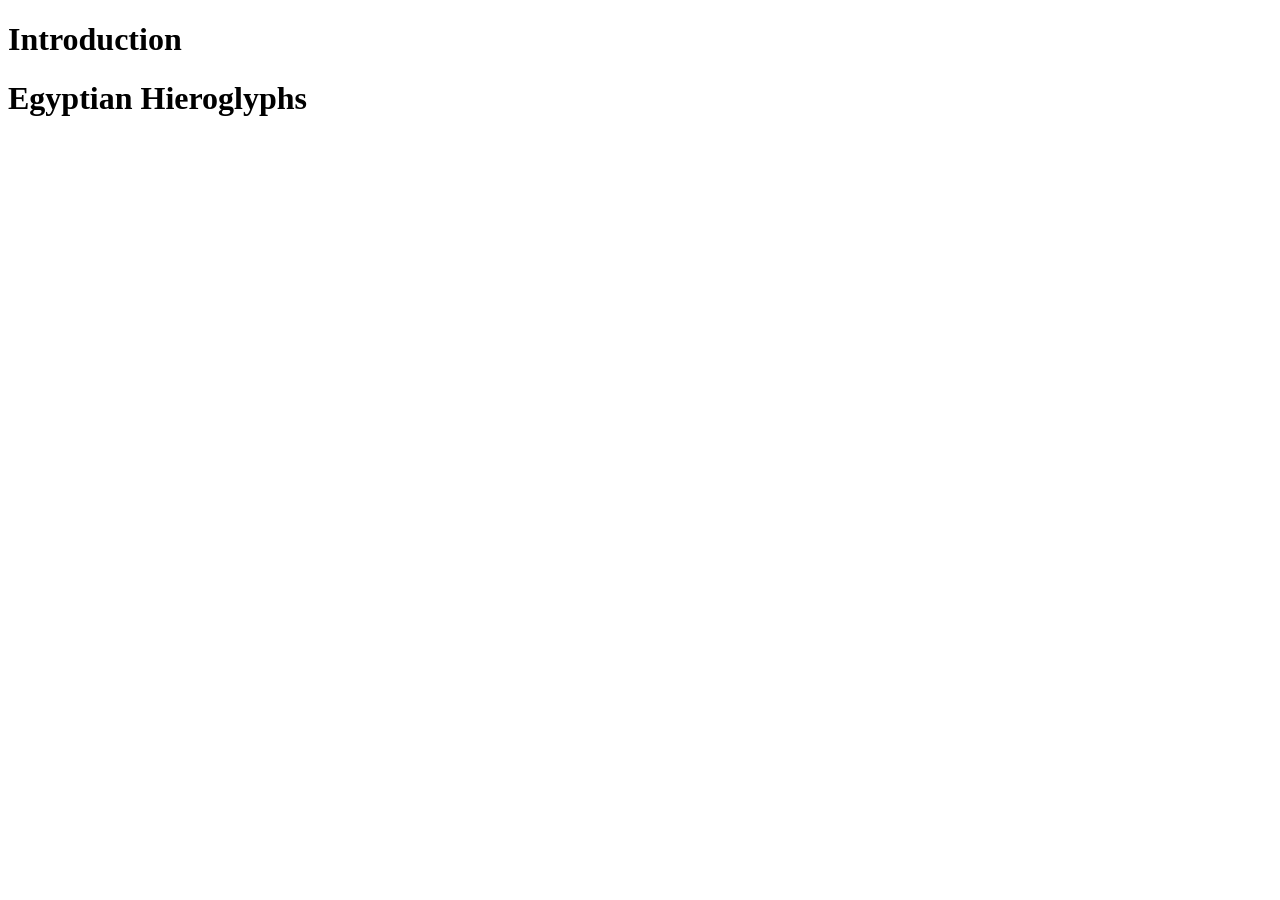
==== index.html @ 6976cd68 "initial commit" ====
<!DOCTYPE html>
<html lang="en">
<head>
    <meta charset="UTF-8">
    <title>Hieroglyphics</title>
    <link rel="stylesheet" href="style.css"/></head>
<body>
    <div class="first-background">
        <h1>Introduction</h1>
        <p>

        </p>
    </div>
    <div>
        <h1>Egyptian Hieroglyphs</h1>
        <p>
            
        </p>
    </div>
</body>
</html>
---- style.css ----
body {
    font-family: Papyrus, fantasy;
}
first-background
{
    background: #db9642;
    background: linear-gradient(90deg,rgba(219, 150, 66, 1) 0%,
    rgba(222, 204, 100, 1) 50%, rgba(237, 206, 83, 1) 100%);
}
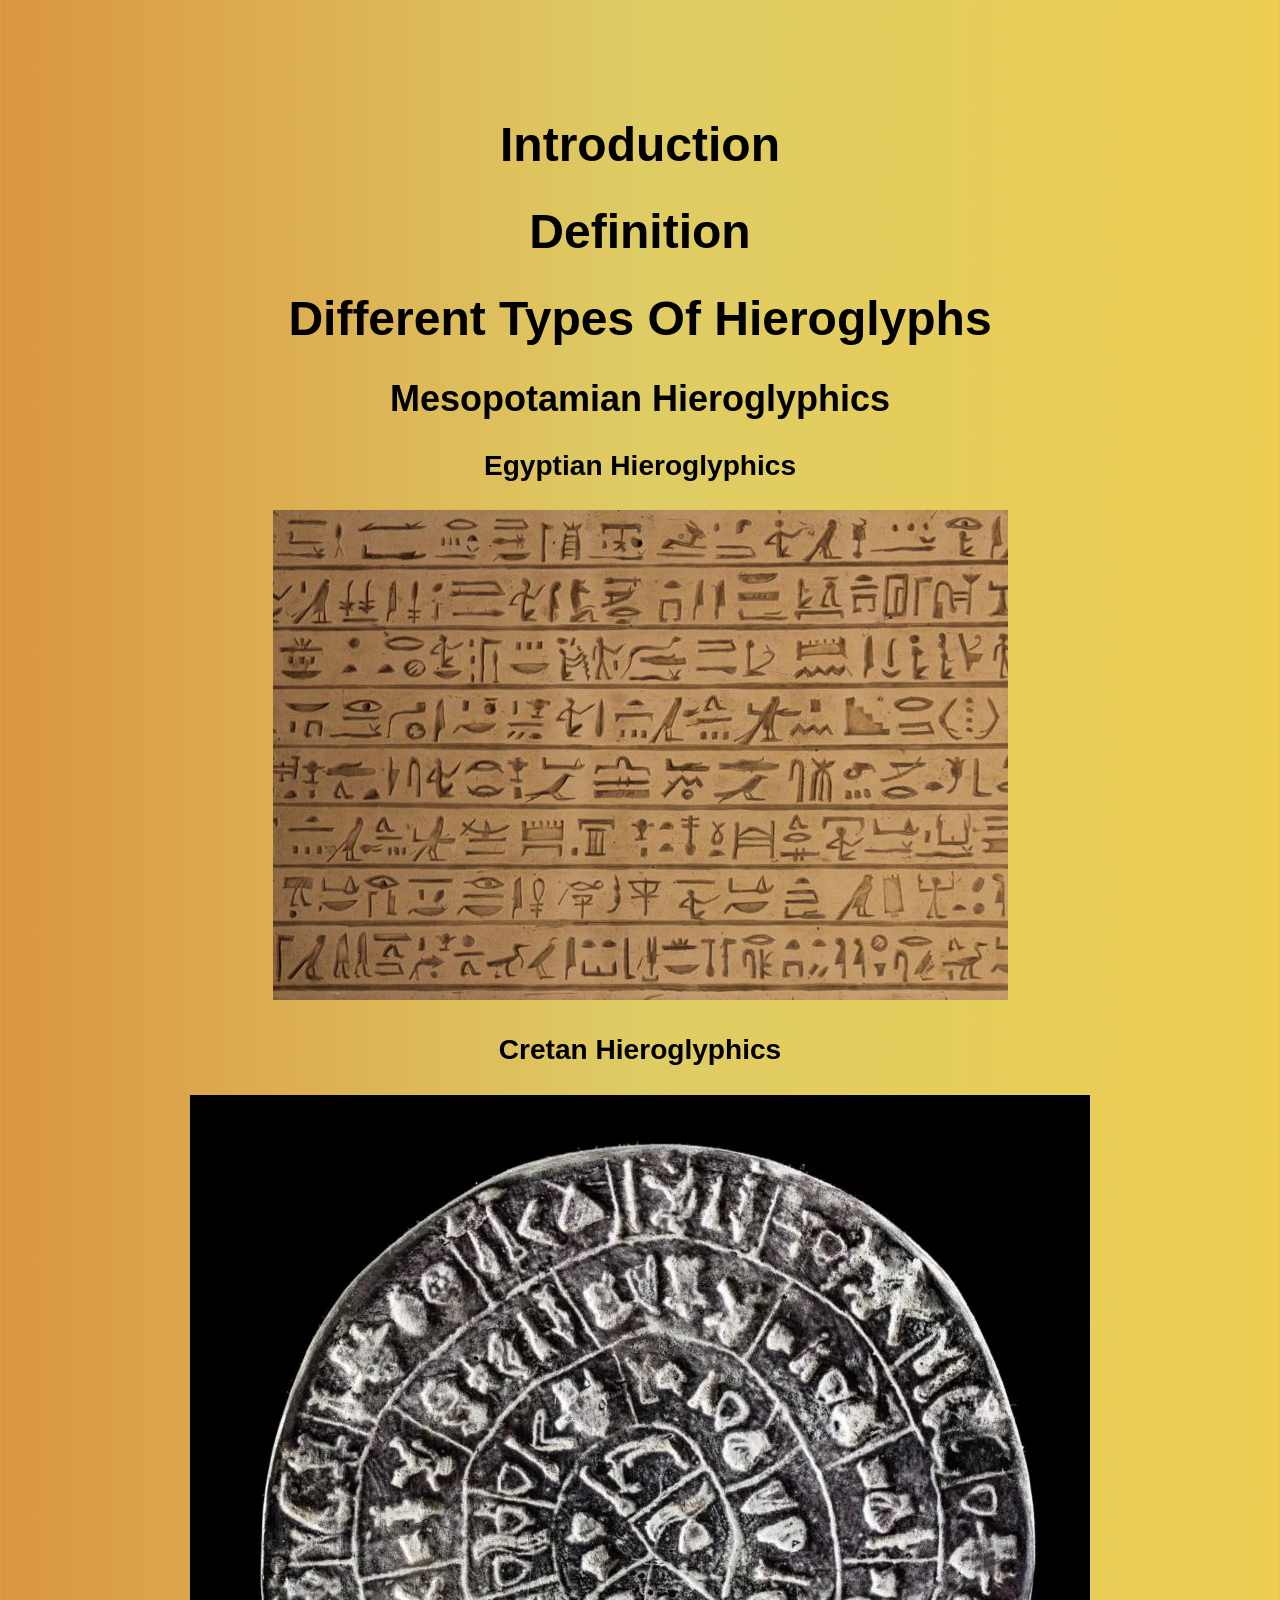
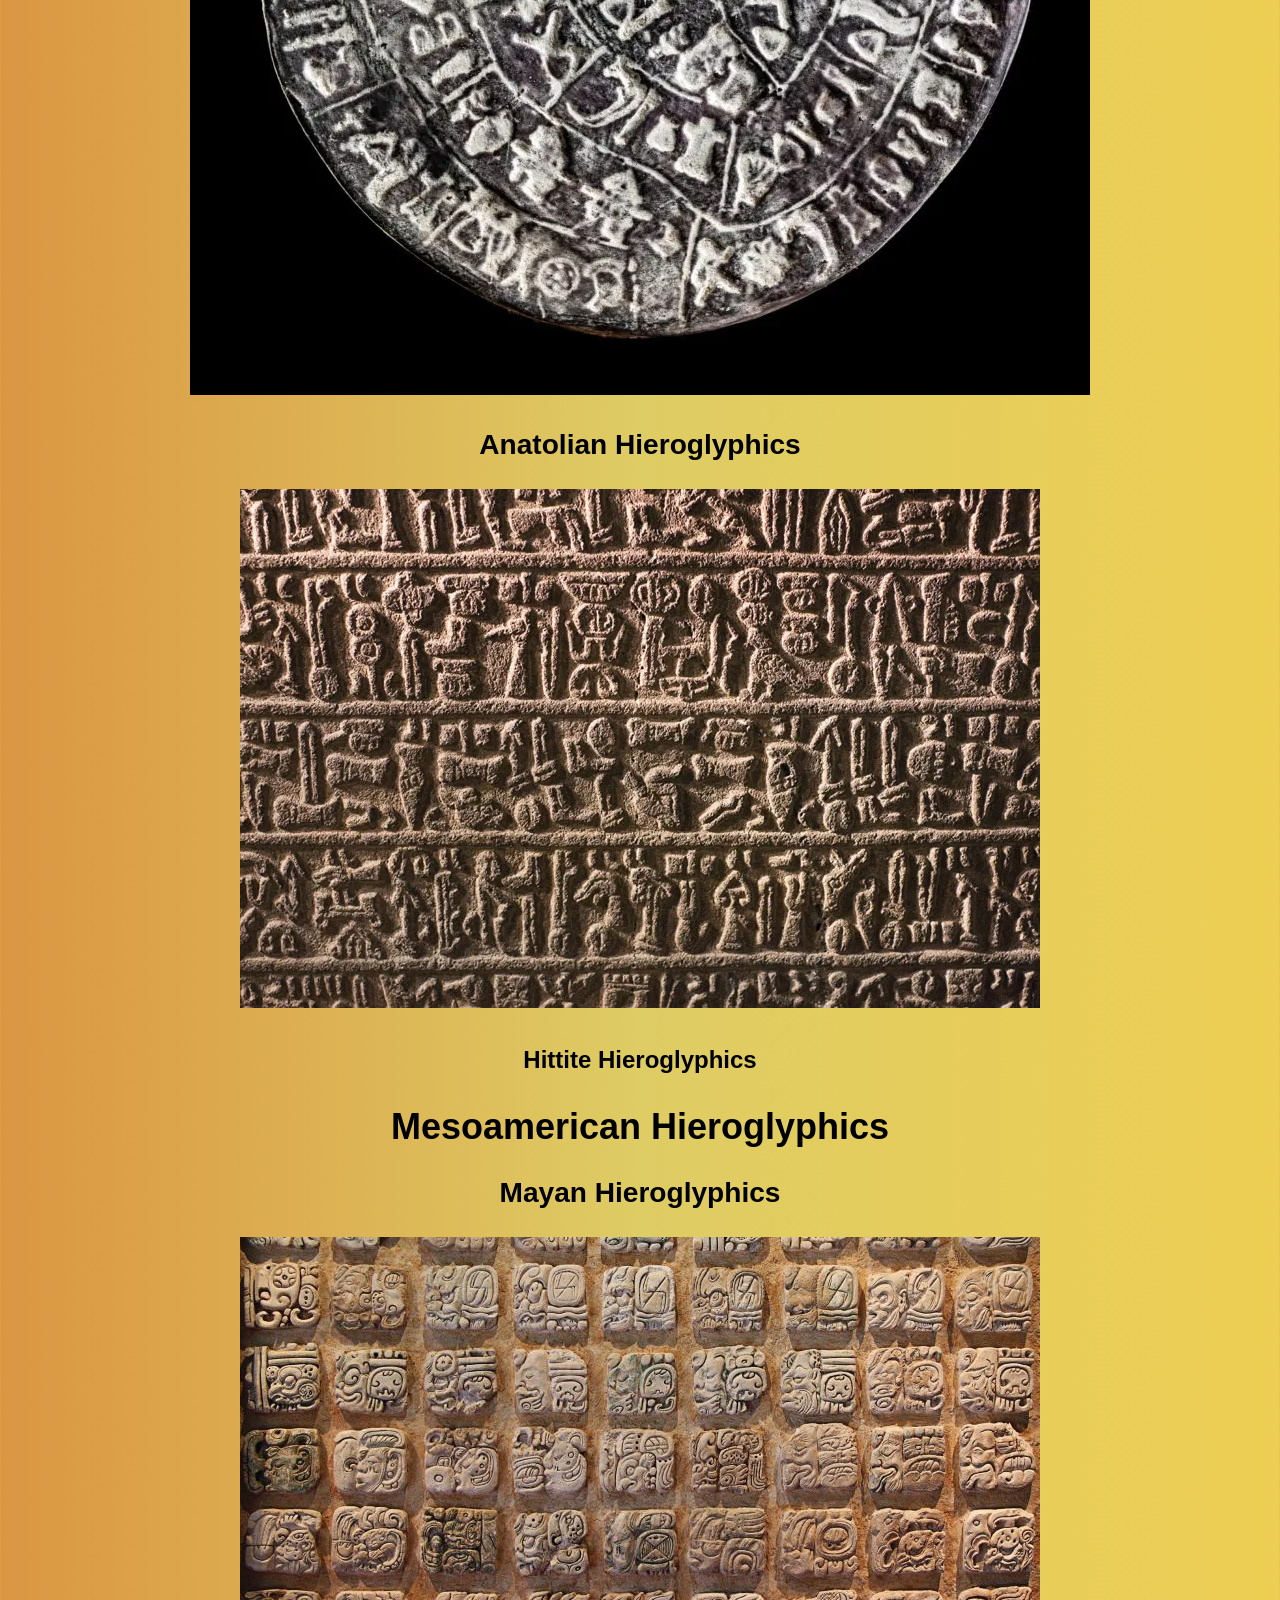
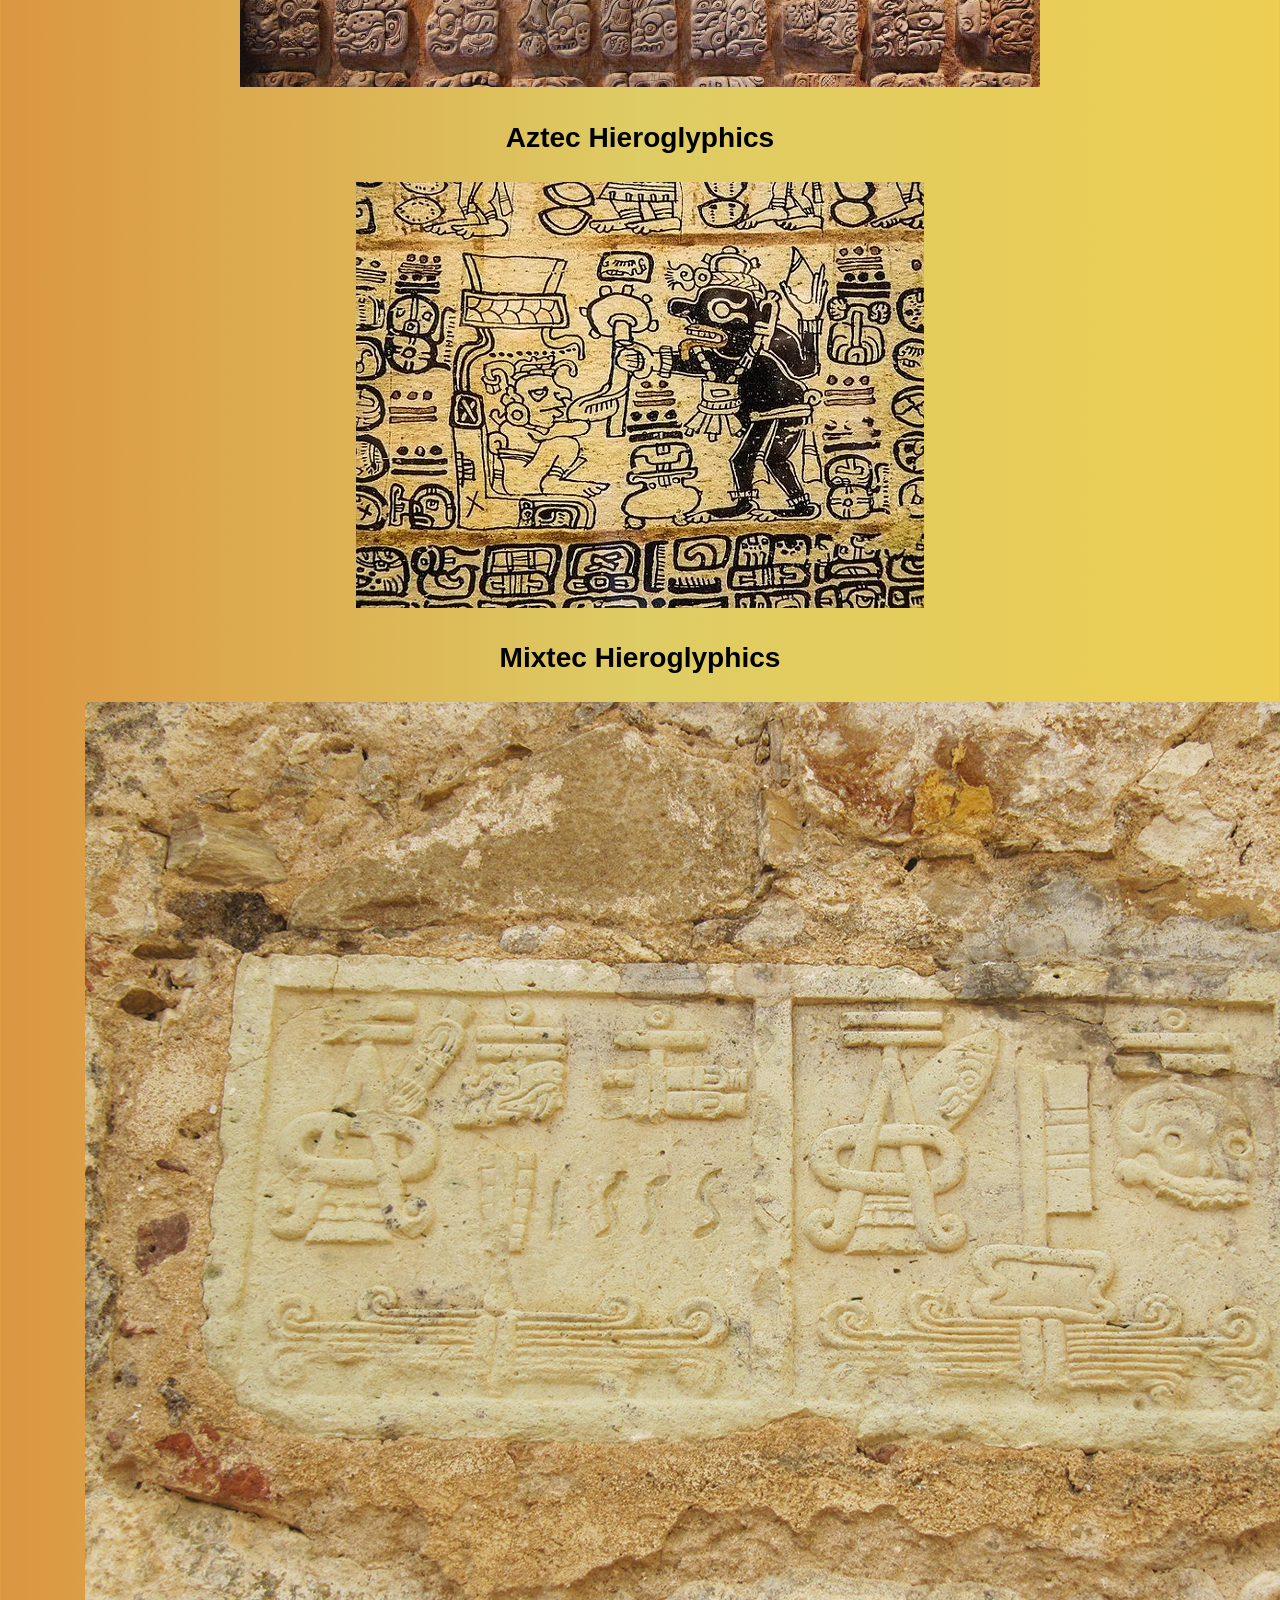
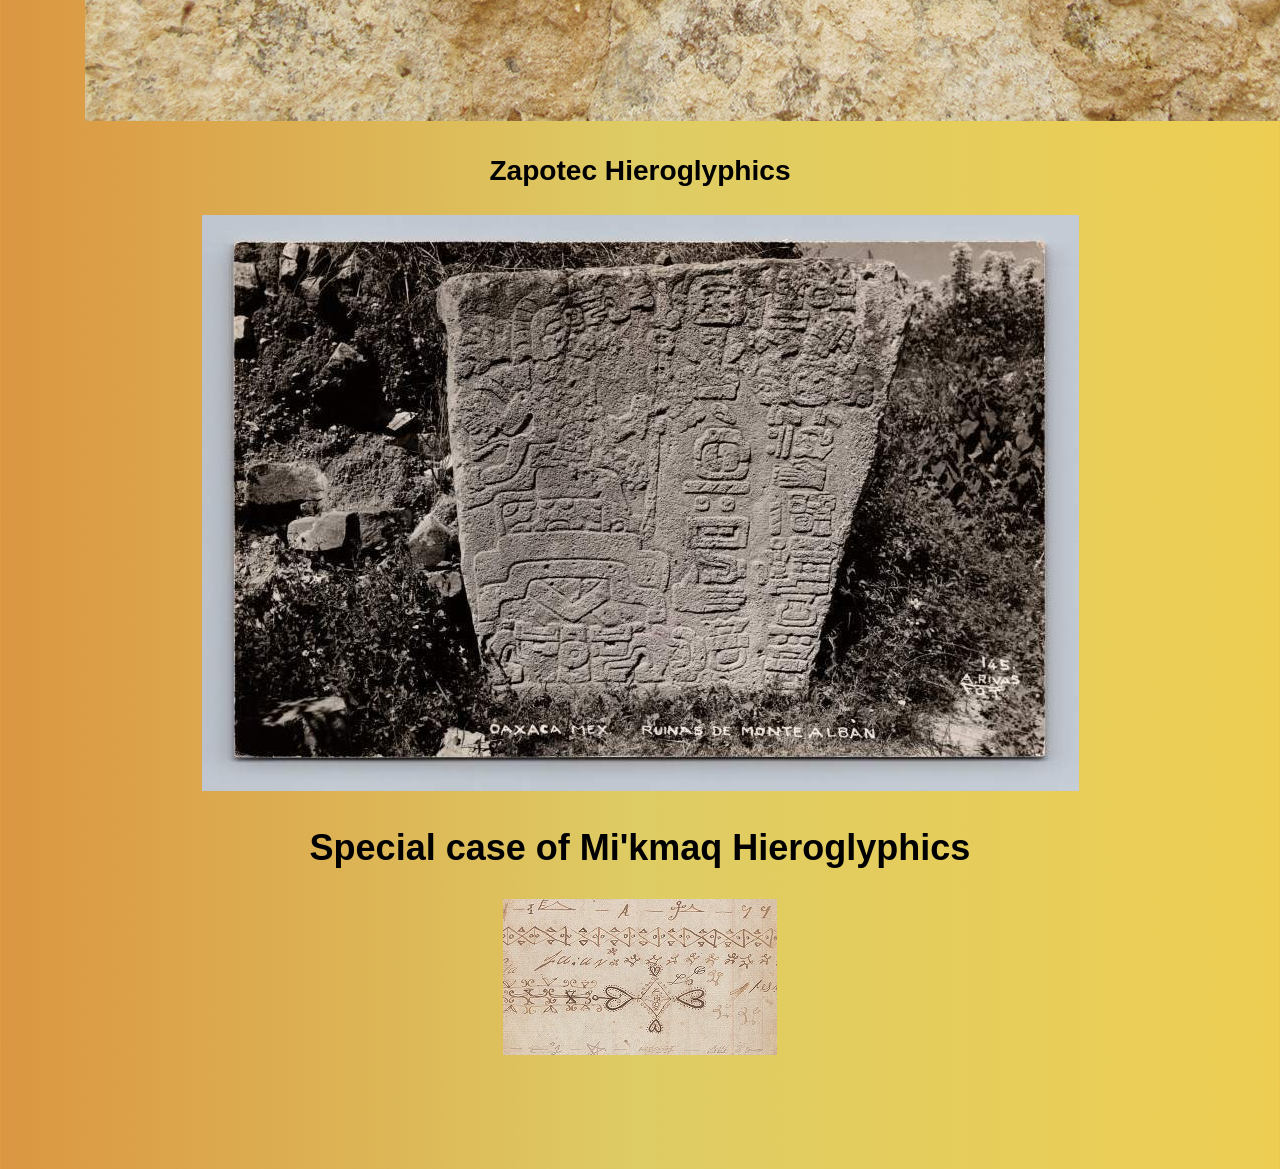
==== commit d454c9e3: "Main titles and Pictures" ====
--- a/index.html
+++ b/index.html
@@ -5,17 +5,37 @@
     <title>Hieroglyphics</title>
     <link rel="stylesheet" href="style.css"/></head>
 <body>
-    <div class="first-background">
+    <div class="main-align">
         <h1>Introduction</h1>
-        <p>
-
-        </p>
-    </div>
-    <div>
-        <h1>Egyptian Hieroglyphs</h1>
-        <p>
-            
-        </p>
+        <h1>Definition</h1>
+        <h1>Different Types Of Hieroglyphs</h1>
+        <h2>Mesopotamian Hieroglyphics</h2>
+        <h3>Egyptian Hieroglyphics</h3>
+            <p><img src="pics/egypt-hieroglyphics.jpg" alt="Egyptian Hieroglyphics">
+            </p>
+        <h3>Cretan Hieroglyphics</h3>
+            <p><img src="pics/cretan-hieroglyphics.jpg" alt="Cretan Hieroglyphics">
+            </p>
+        <h3>Anatolian Hieroglyphics</h3>
+            <p><img src="pics/anatolian-hieroglyphics.jpg" alt="Anatolian Hieroglyphics">
+            </p>
+        <h4>Hittite Hieroglyphics</h4>
+        <h2>Mesoamerican Hieroglyphics</h2>
+        <h3>Mayan Hieroglyphics</h3>
+            <p><img src="pics/mayan-hieroglyphics.jpg" alt="Mayan Hieroglyphics">
+            </p>
+        <h3>Aztec Hieroglyphics</h3>
+            <p><img src="pics/aztec-hieroglyphics.jpg" alt="Aztec Hieroglyphics">
+            </p>
+        <h3>Mixtec Hieroglyphics</h3>
+            <p><img src="pics/mixtec-hieroglyphics.jpg" alt="Mixtec Hieroglyphics">
+            </p>
+        <h3>Zapotec Hieroglyphics</h3>
+            <p><img src="pics/zapotec-hieroglyphics.jpg" alt="Zapotec Hieroglyphics">
+            </p>
+        <h2>Special case of Mi'kmaq Hieroglyphics</h2>
+            <p><img src="pics/mikmaq-hieroglyphics.jpg" alt="Mi'kmaq Hieroglyphics">
+            </p>
     </div>
 </body>
 </html>
--- a/style.css
+++ b/style.css
@@ -1,9 +1,11 @@
 body {
-    font-family: Papyrus, fantasy;
-}
-first-background
-{
+    padding: 6%;
+    font-family: Optima, Segoe, Segoe UI, Candara, Calibri, Arial, sans-serif;
+    font-size: 1.5rem;
     background: #db9642;
     background: linear-gradient(90deg,rgba(219, 150, 66, 1) 0%,
     rgba(222, 204, 100, 1) 50%, rgba(237, 206, 83, 1) 100%);
+}
+.main-align {
+    text-align: center;
 }
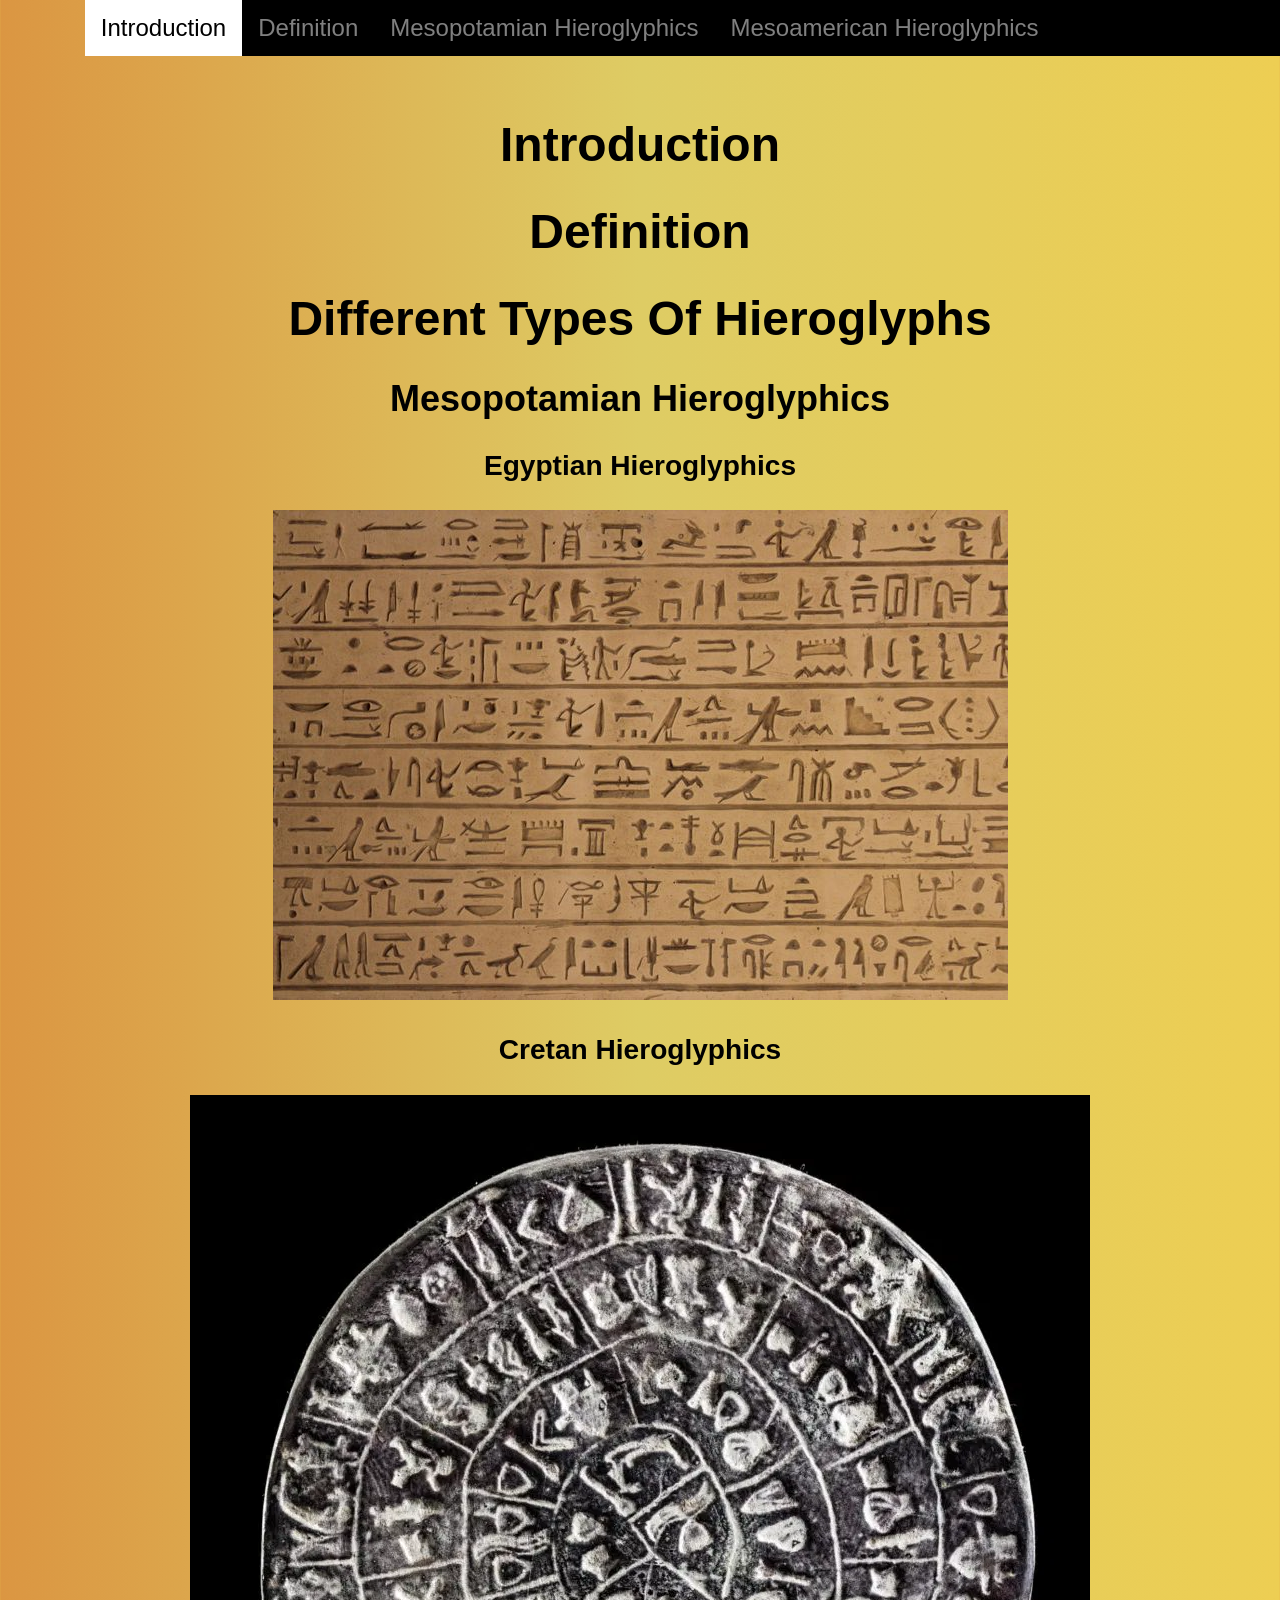
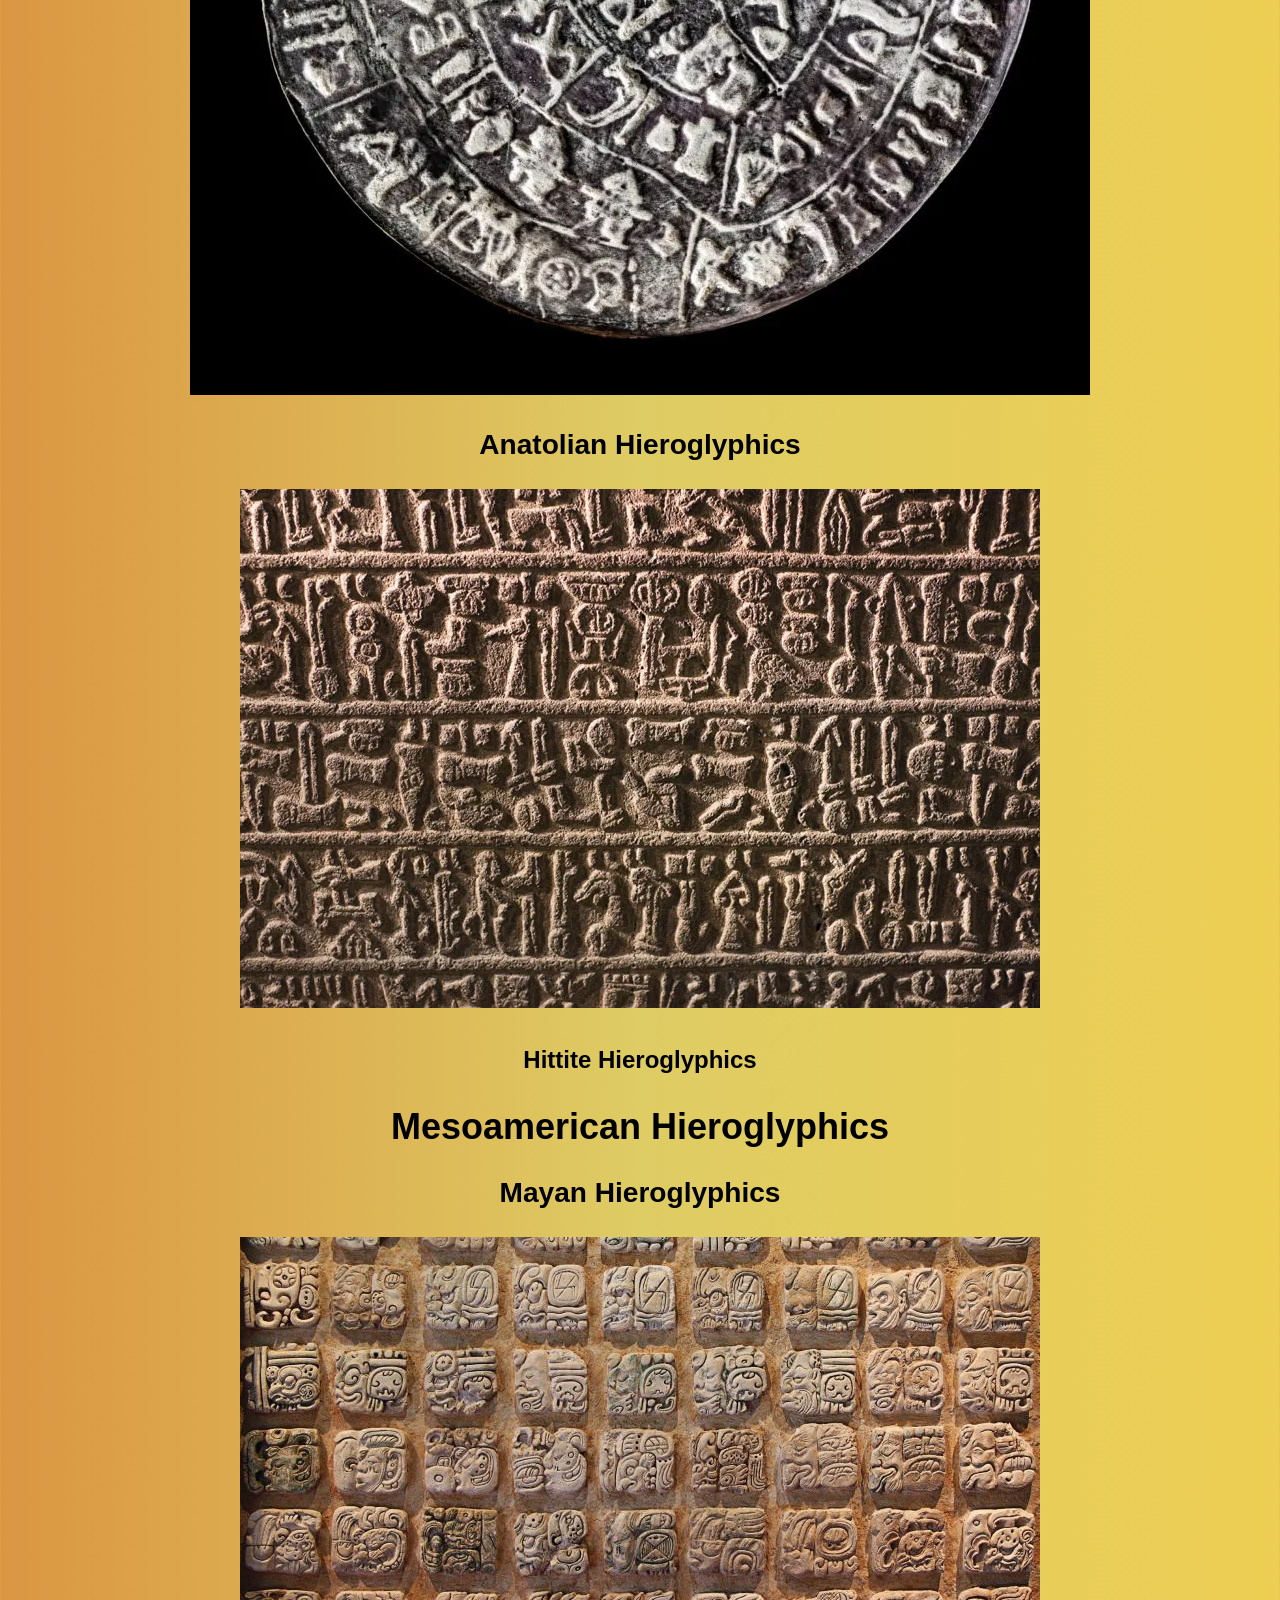
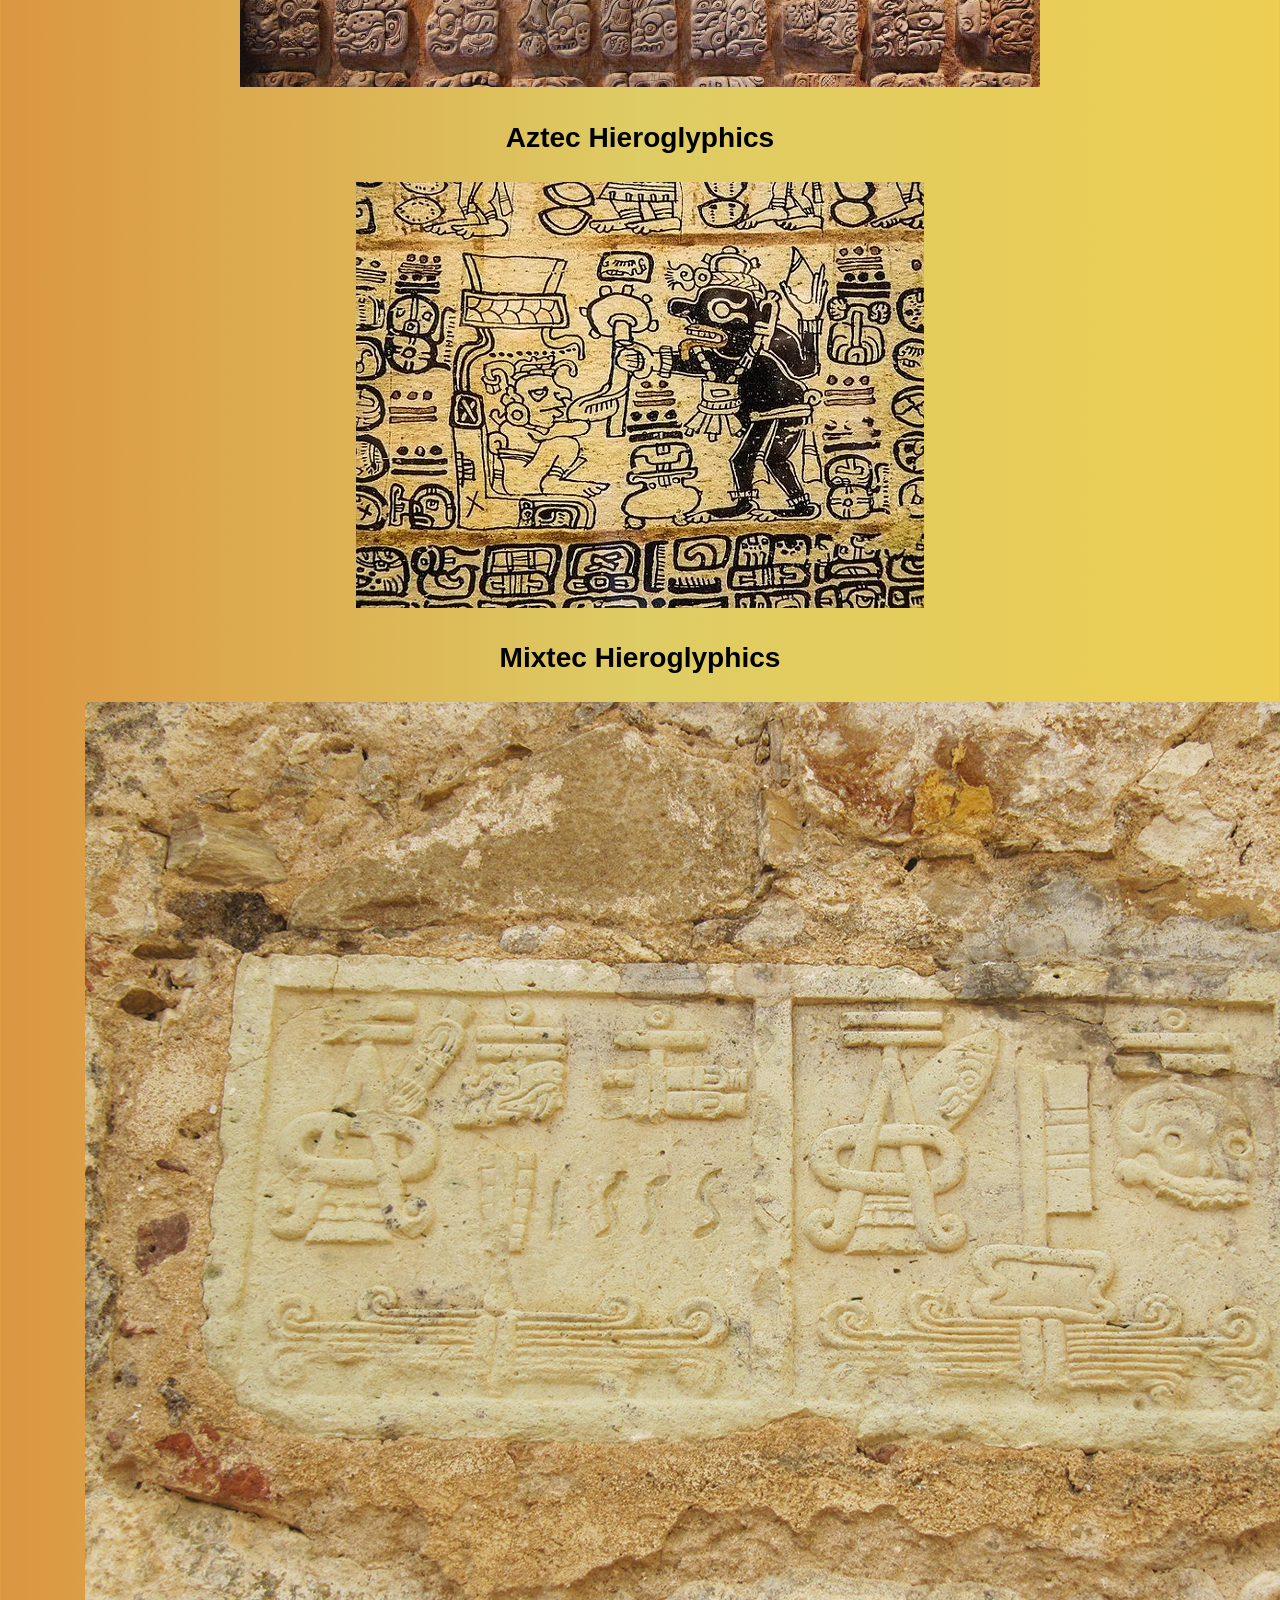
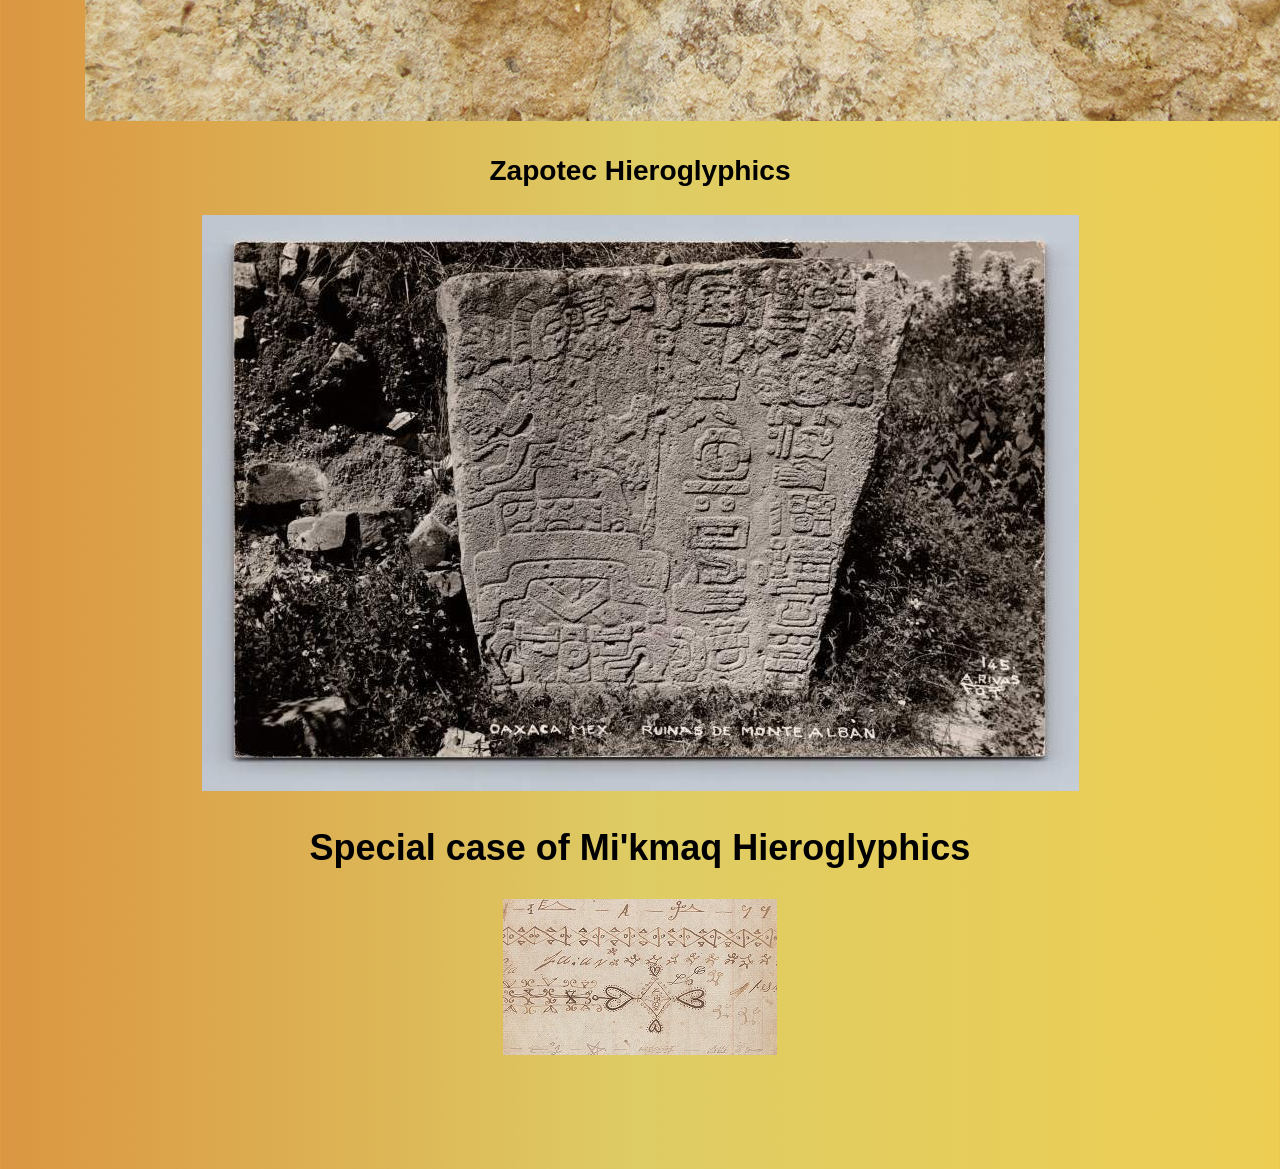
==== commit d5f7f09e: "Navbar style" ====
--- a/index.html
+++ b/index.html
@@ -5,6 +5,14 @@
     <title>Hieroglyphics</title>
     <link rel="stylesheet" href="style.css"/></head>
 <body>
+    <div class="navbar">
+        <ul>
+            <li><a class="active" href="#introduction">Introduction</a></li>
+            <li><a href="#definiton">Definition</a></li>
+            <li><a href="#mesopotamian-hieroglyphics">Mesopotamian Hieroglyphics</a></li>
+            <li><a href="#mesoamerican-hieroglyphics">Mesoamerican Hieroglyphics</a></li>
+        </ul>
+    </div>
     <div class="main-align">
         <h1>Introduction</h1>
         <h1>Definition</h1>
--- a/style.css
+++ b/style.css
@@ -8,4 +8,34 @@
 }
 .main-align {
     text-align: center;
+}
+.navbar ul {
+  list-style-type: none;
+  margin: 0;
+  padding: 0;
+  overflow: hidden;
+  background-color: black;
+  position: fixed;
+  top: 0;
+  width: 100%;
+}
+.navbar ul li {
+    float: left;
+}
+.navbar li a {
+  display: block;
+  text-align: center;
+  padding: 14px 16px;
+  text-decoration: none;
+}
+.navbar ul li a:hover:not(.active) {
+  background-color: darkslategrey;
+  color: white;
+}
+.navbar ul li a.active {
+  background-color: white;
+  color: black;
+}
+.navbar ul li a:visited, a:link, a:active {
+    color: gray;
 }
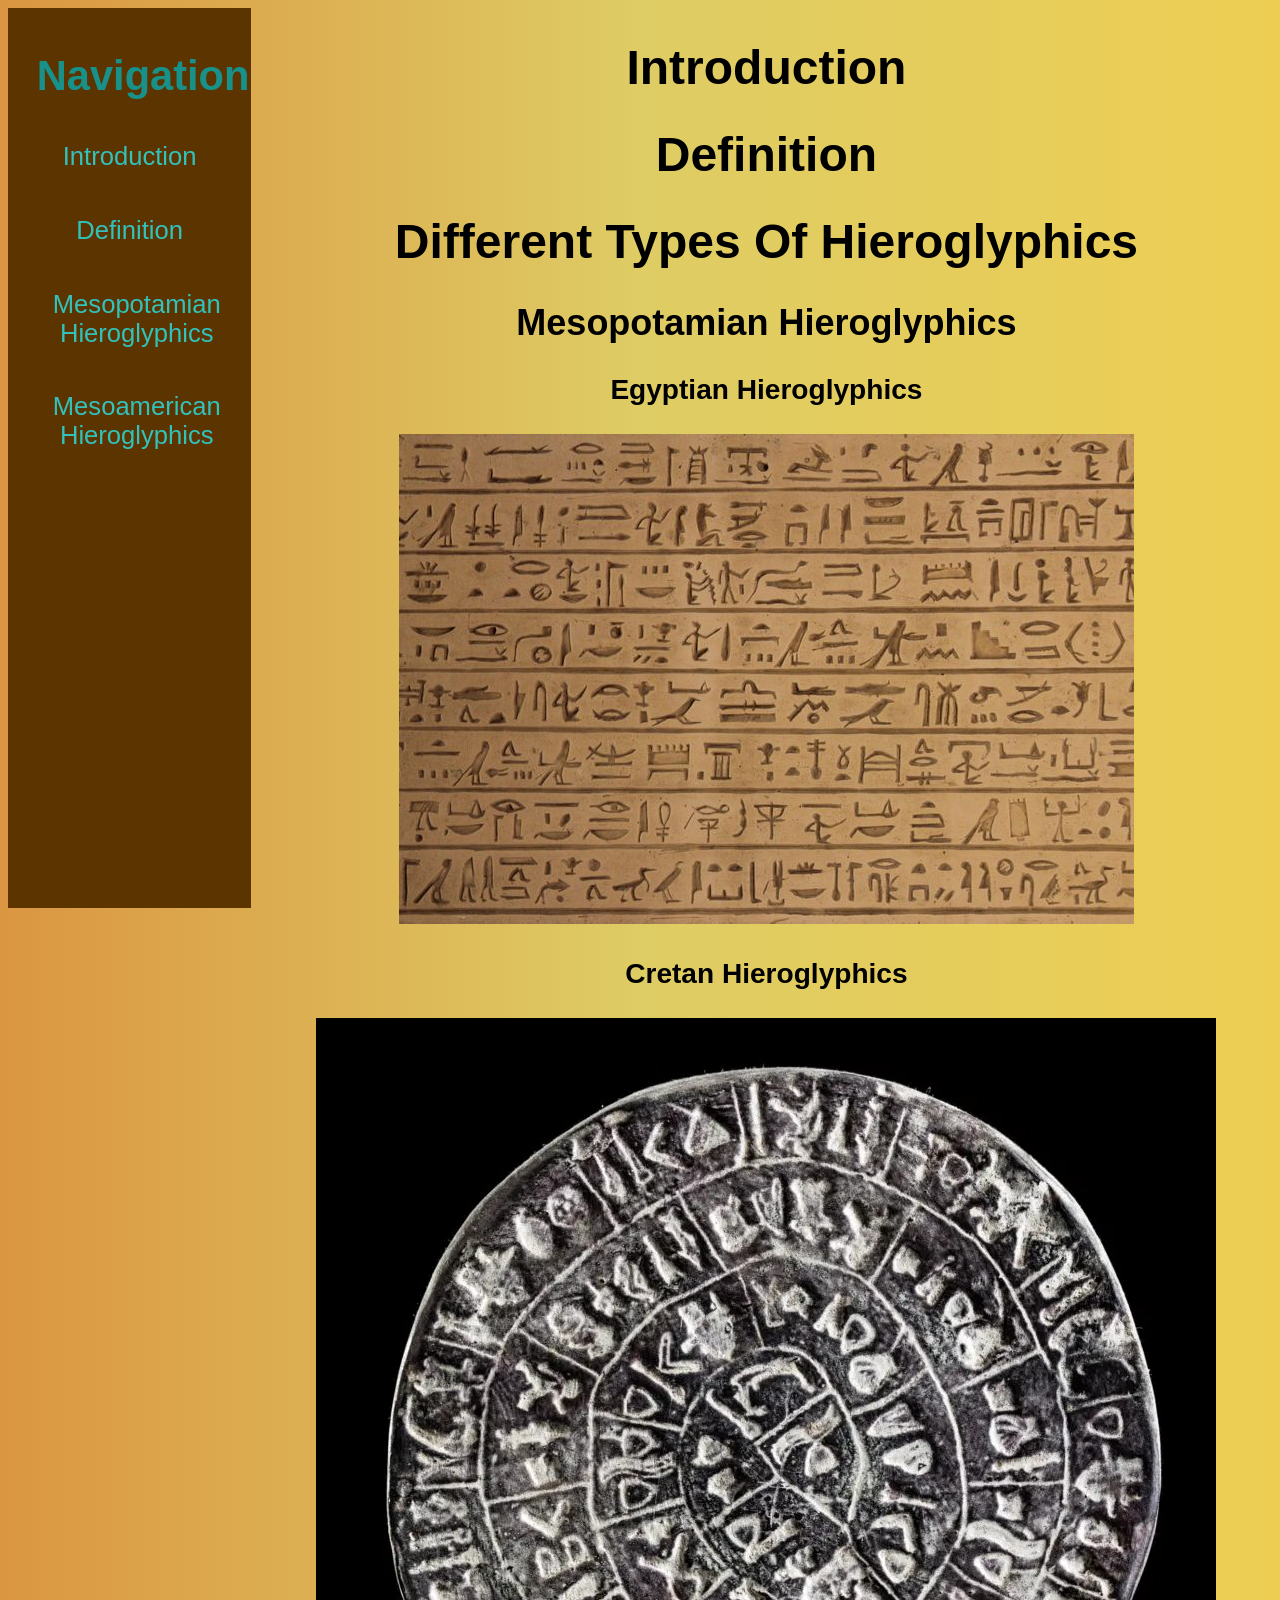
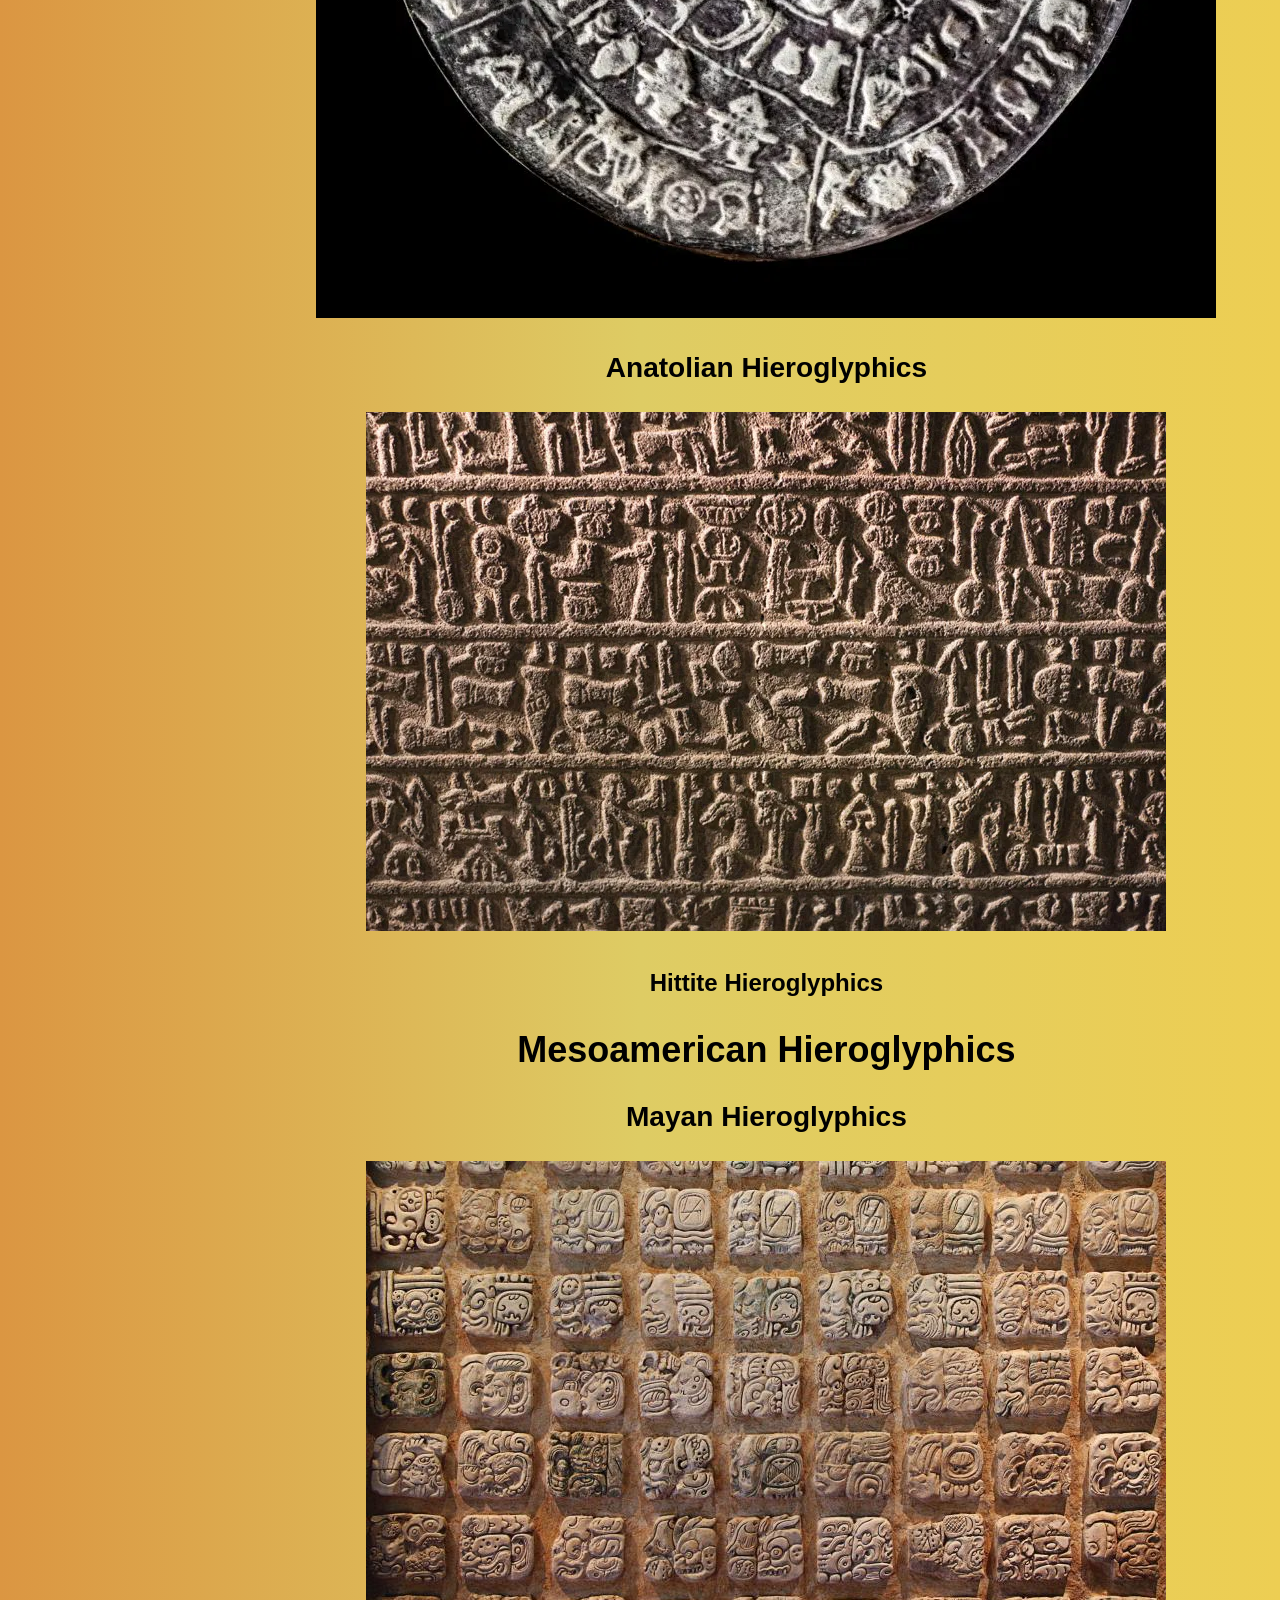
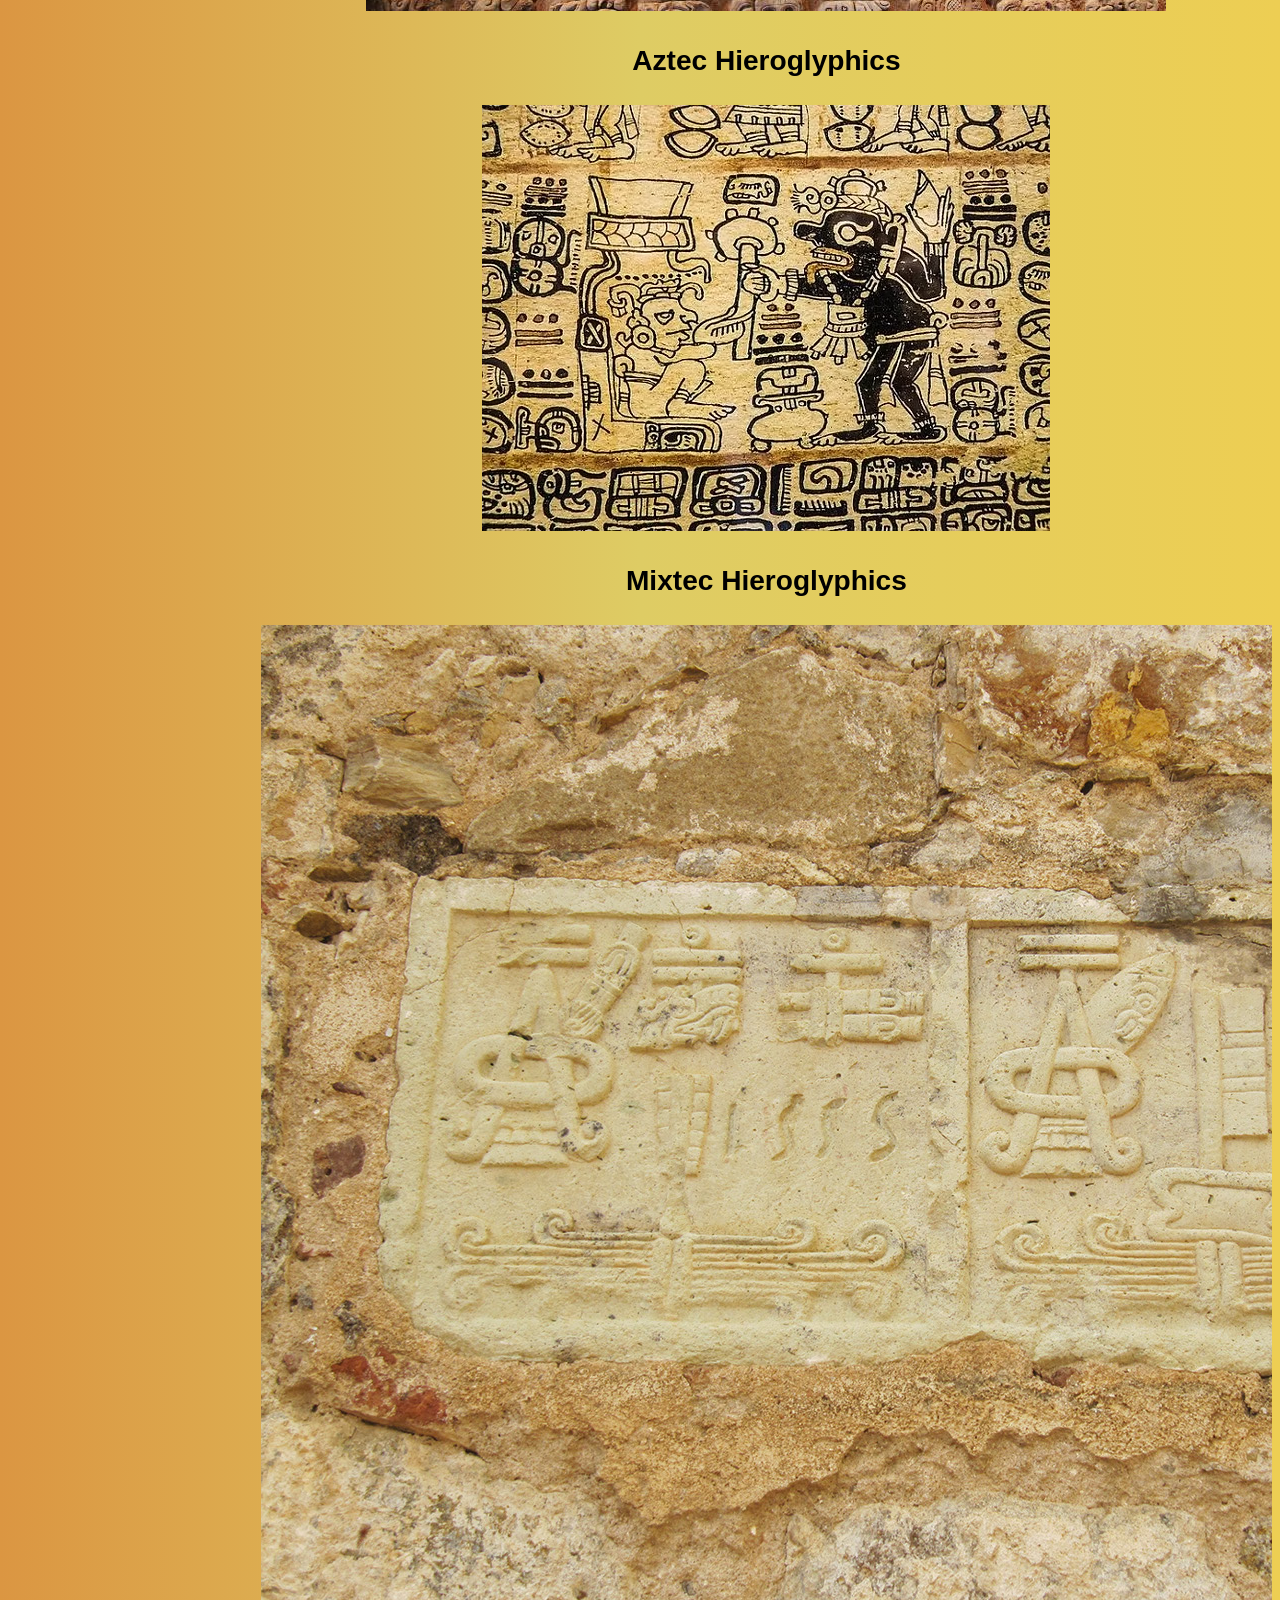
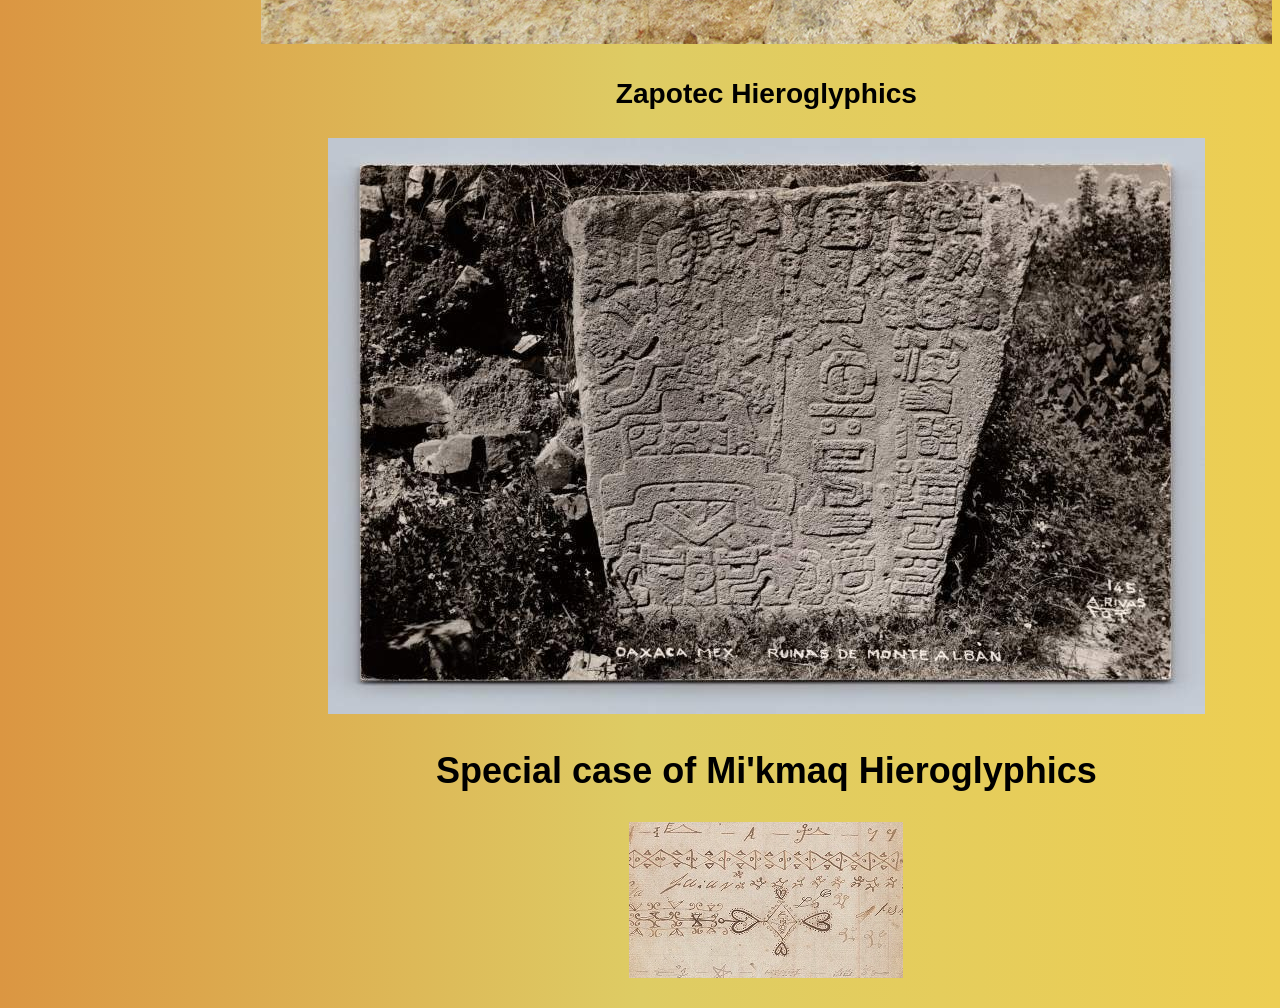
==== commit 951b3e15: "Navbar style and function" ====
--- a/index.html
+++ b/index.html
@@ -2,22 +2,27 @@
 <html lang="en">
 <head>
     <meta charset="UTF-8">
+    <meta
+      name="viewport"
+      content="width=device-width, user-scalable=no, initial-scale=1.0, maximum-scale=1.0, minimum-scale=1.0"
+    />
+    <meta http-equiv="X-UA-Compatible" content="ie=edge" />
+    <link rel="stylesheet" href="style.css"/>
     <title>Hieroglyphics</title>
-    <link rel="stylesheet" href="style.css"/></head>
+</head>
 <body>
-    <div class="navbar">
-        <ul>
-            <li><a class="active" href="#introduction">Introduction</a></li>
-            <li><a href="#definiton">Definition</a></li>
-            <li><a href="#mesopotamian-hieroglyphics">Mesopotamian Hieroglyphics</a></li>
-            <li><a href="#mesoamerican-hieroglyphics">Mesoamerican Hieroglyphics</a></li>
-        </ul>
+    <div id="nav">
+        <h1>Navigation</h1>
+        <p><a href="#introduction">Introduction</a></p>
+        <p><a href="#definition">Definition</a></p>
+        <p><a href="#mesopotamian-hieroglyphics">Mesopotamian Hieroglyphics</a></p>
+        <p><a href="#mesoamerican-hieroglyphics">Mesoamerican Hieroglyphics</a></p>
     </div>
-    <div class="main-align">
-        <h1>Introduction</h1>
-        <h1>Definition</h1>
-        <h1>Different Types Of Hieroglyphs</h1>
-        <h2>Mesopotamian Hieroglyphics</h2>
+    <div id="content">
+        <h1 id="introduction">Introduction</h1>
+        <h1 id="definition">Definition</h1>
+        <h1>Different Types Of Hieroglyphics</h1>
+        <h2 id="mesopotamian-hieroglyphics">Mesopotamian Hieroglyphics</h2>
         <h3>Egyptian Hieroglyphics</h3>
             <p><img src="pics/egypt-hieroglyphics.jpg" alt="Egyptian Hieroglyphics">
             </p>
@@ -28,7 +33,7 @@
             <p><img src="pics/anatolian-hieroglyphics.jpg" alt="Anatolian Hieroglyphics">
             </p>
         <h4>Hittite Hieroglyphics</h4>
-        <h2>Mesoamerican Hieroglyphics</h2>
+        <h2 id="mesoamerican-hieroglyphics">Mesoamerican Hieroglyphics</h2>
         <h3>Mayan Hieroglyphics</h3>
             <p><img src="pics/mayan-hieroglyphics.jpg" alt="Mayan Hieroglyphics">
             </p>
--- a/style.css
+++ b/style.css
@@ -1,41 +1,38 @@
-body {
-    padding: 6%;
-    font-family: Optima, Segoe, Segoe UI, Candara, Calibri, Arial, sans-serif;
-    font-size: 1.5rem;
-    background: #db9642;
-    background: linear-gradient(90deg,rgba(219, 150, 66, 1) 0%,
-    rgba(222, 204, 100, 1) 50%, rgba(237, 206, 83, 1) 100%);
+html, body {
+  font-family: Optima, Segoe, Segoe UI, Candara, Calibri, Arial, sans-serif;
+  background: linear-gradient(90deg,rgba(219, 150, 66, 1) 0%,
+  rgba(222, 204, 100, 1) 50%, rgba(237, 206, 83, 1) 100%);
+  text-align: center;
 }
-.main-align {
-    text-align: center;
+#nav > h1 {
+  font-size: 2.6rem;
+  color: lch(54.15% 34.03 189.36);
+  padding: 1rem 2rem 0rem 1.8rem;
 }
-.navbar ul {
-  list-style-type: none;
-  margin: 0;
-  padding: 0;
-  overflow: hidden;
-  background-color: black;
-  position: fixed;
-  top: 0;
-  width: 100%;
-}
-.navbar ul li {
-    float: left;
-}
-.navbar li a {
-  display: block;
+#nav a {
+  font-size: 1.6rem;
+  display: inline-block;
   text-align: center;
-  padding: 14px 16px;
+  color: oklab(73.977% -0.11531 -0.0204);
+  padding: 0.2rem 0.5em;
+  margin: 0.7rem 2rem;
   text-decoration: none;
 }
-.navbar ul li a:hover:not(.active) {
-  background-color: darkslategrey;
-  color: white;
+#nav a:hover {
+  background-color: bisque;
+  color:#5c3400
 }
-.navbar ul li a.active {
-  background-color: white;
-  color: black;
+#content {
+  float: right;
+  width: 80%;
+  height: 100%;
+  font-size: 1.5rem;
+  overflow-y: auto;
 }
-.navbar ul li a:visited, a:link, a:active {
-    color: gray;
+#nav {
+    margin-right: 1%;
+    width: 19%;
+    height: 100%;
+    background: #5c3400;
+    position: fixed;
 }
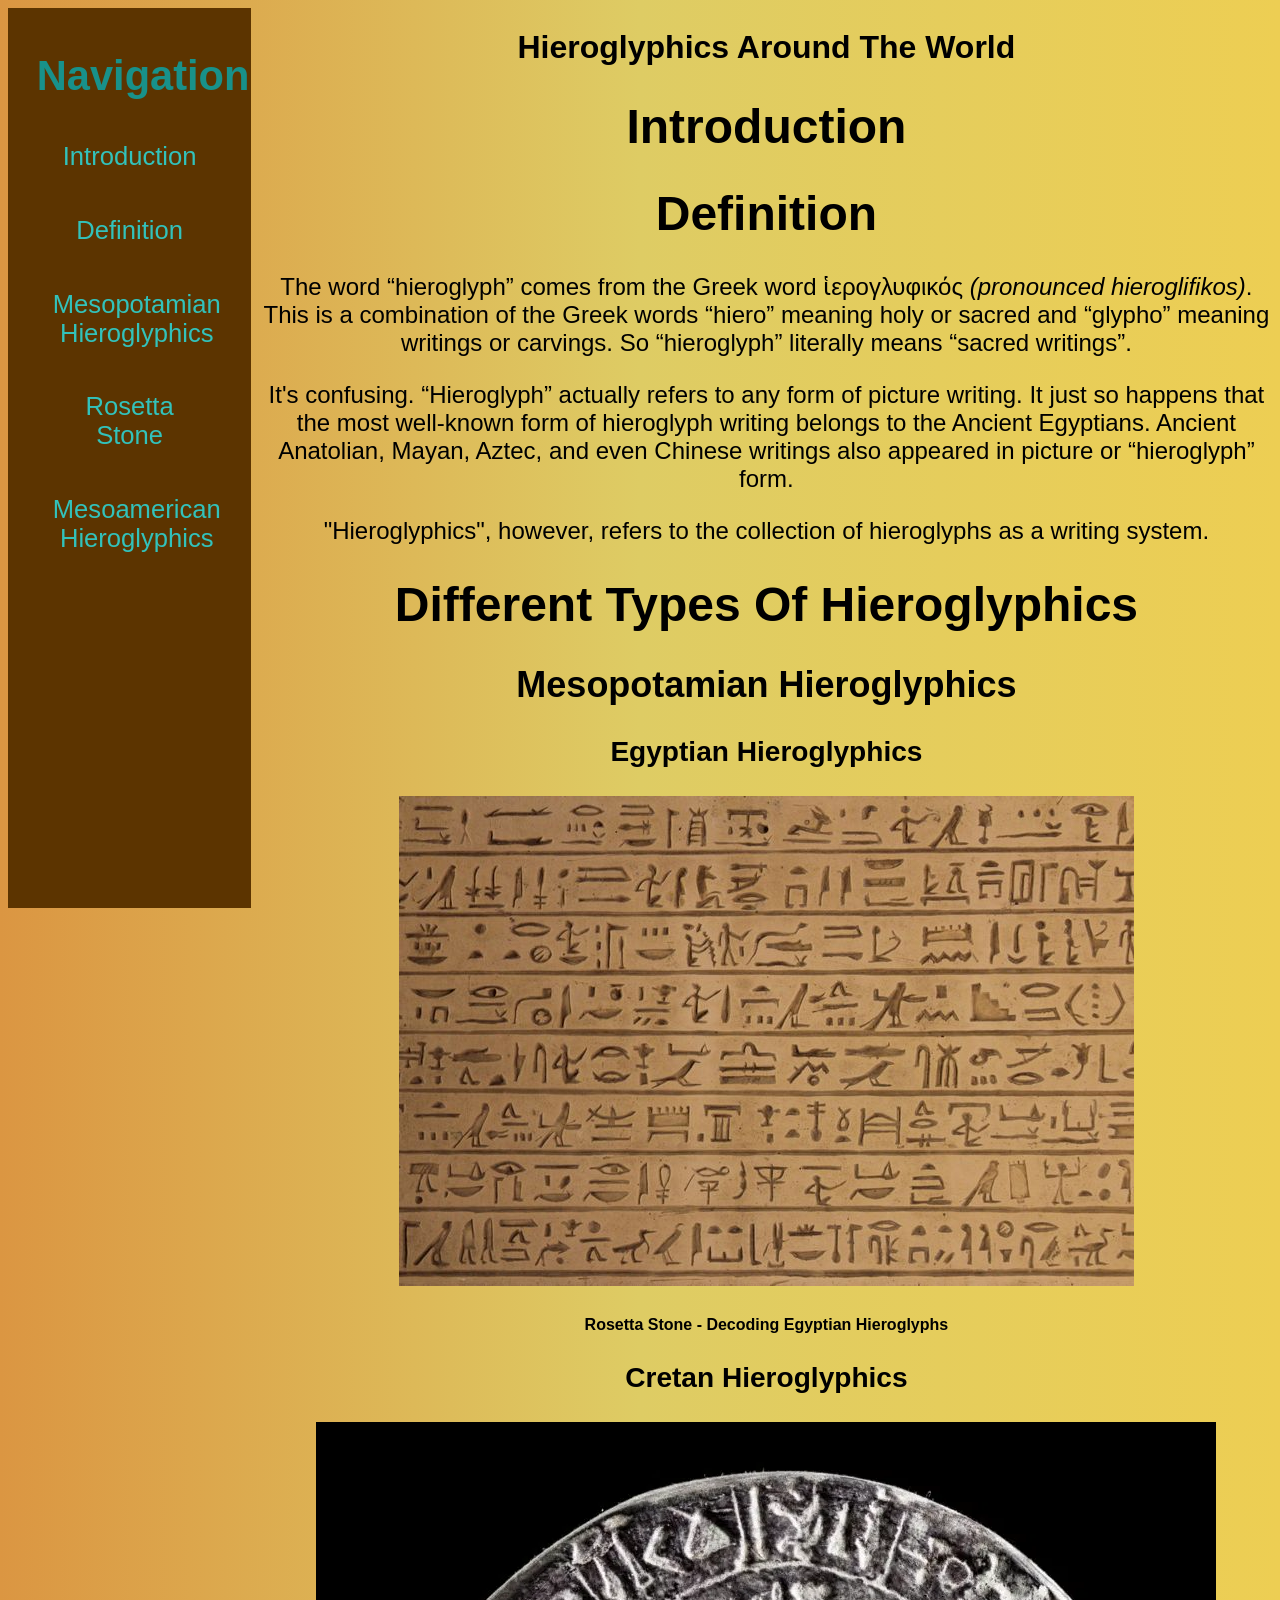
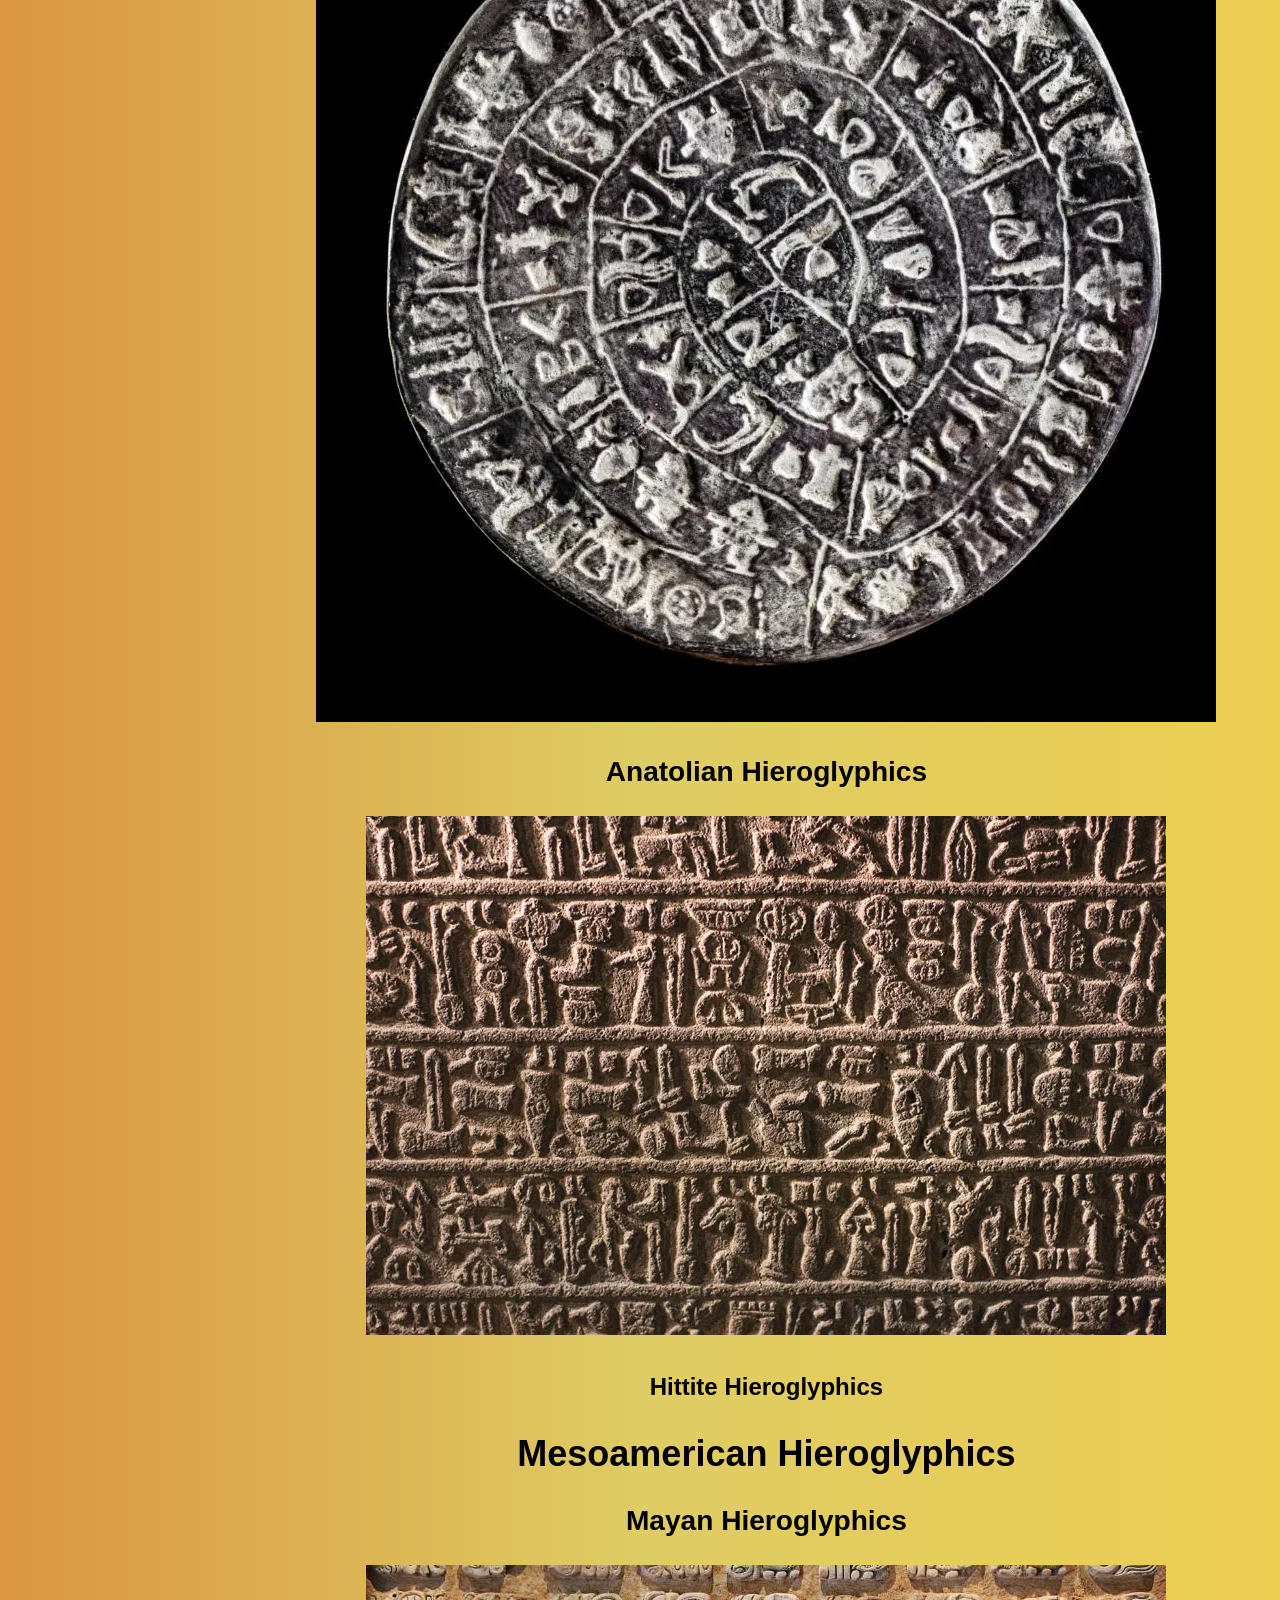
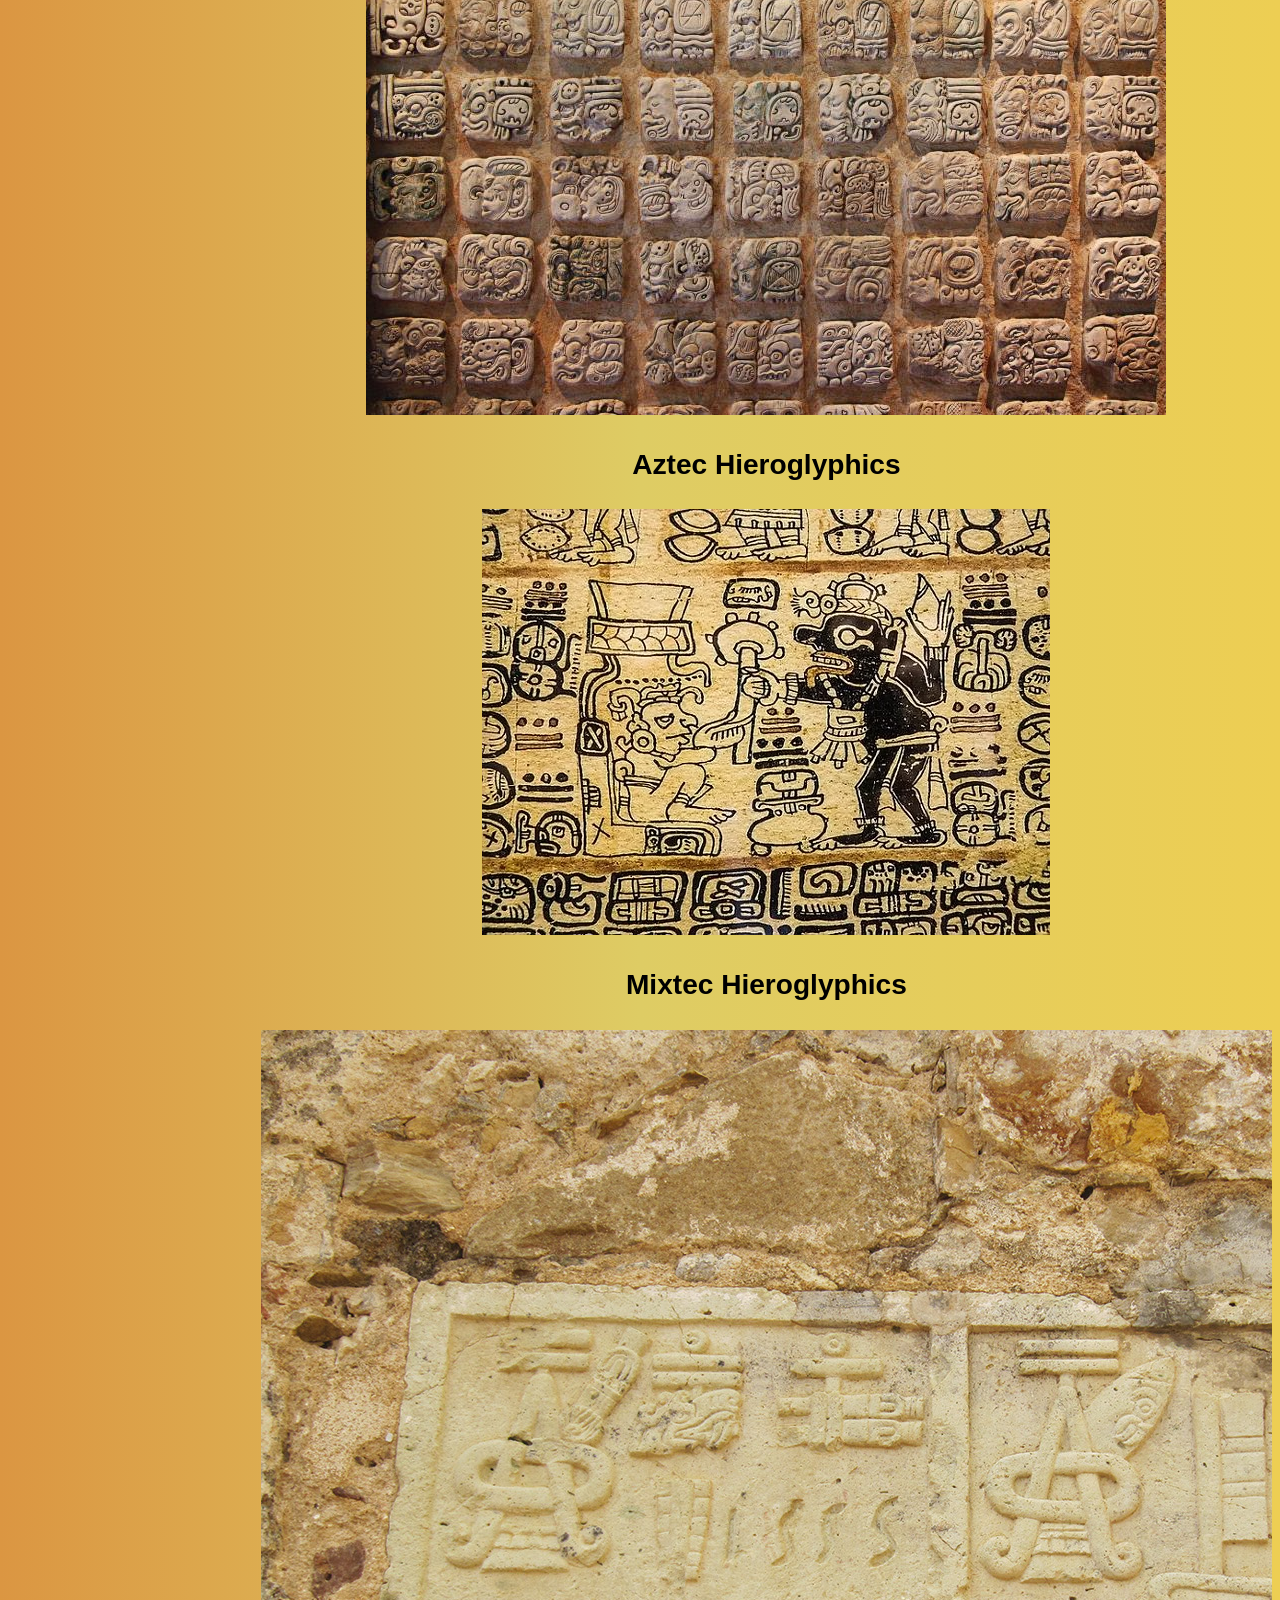
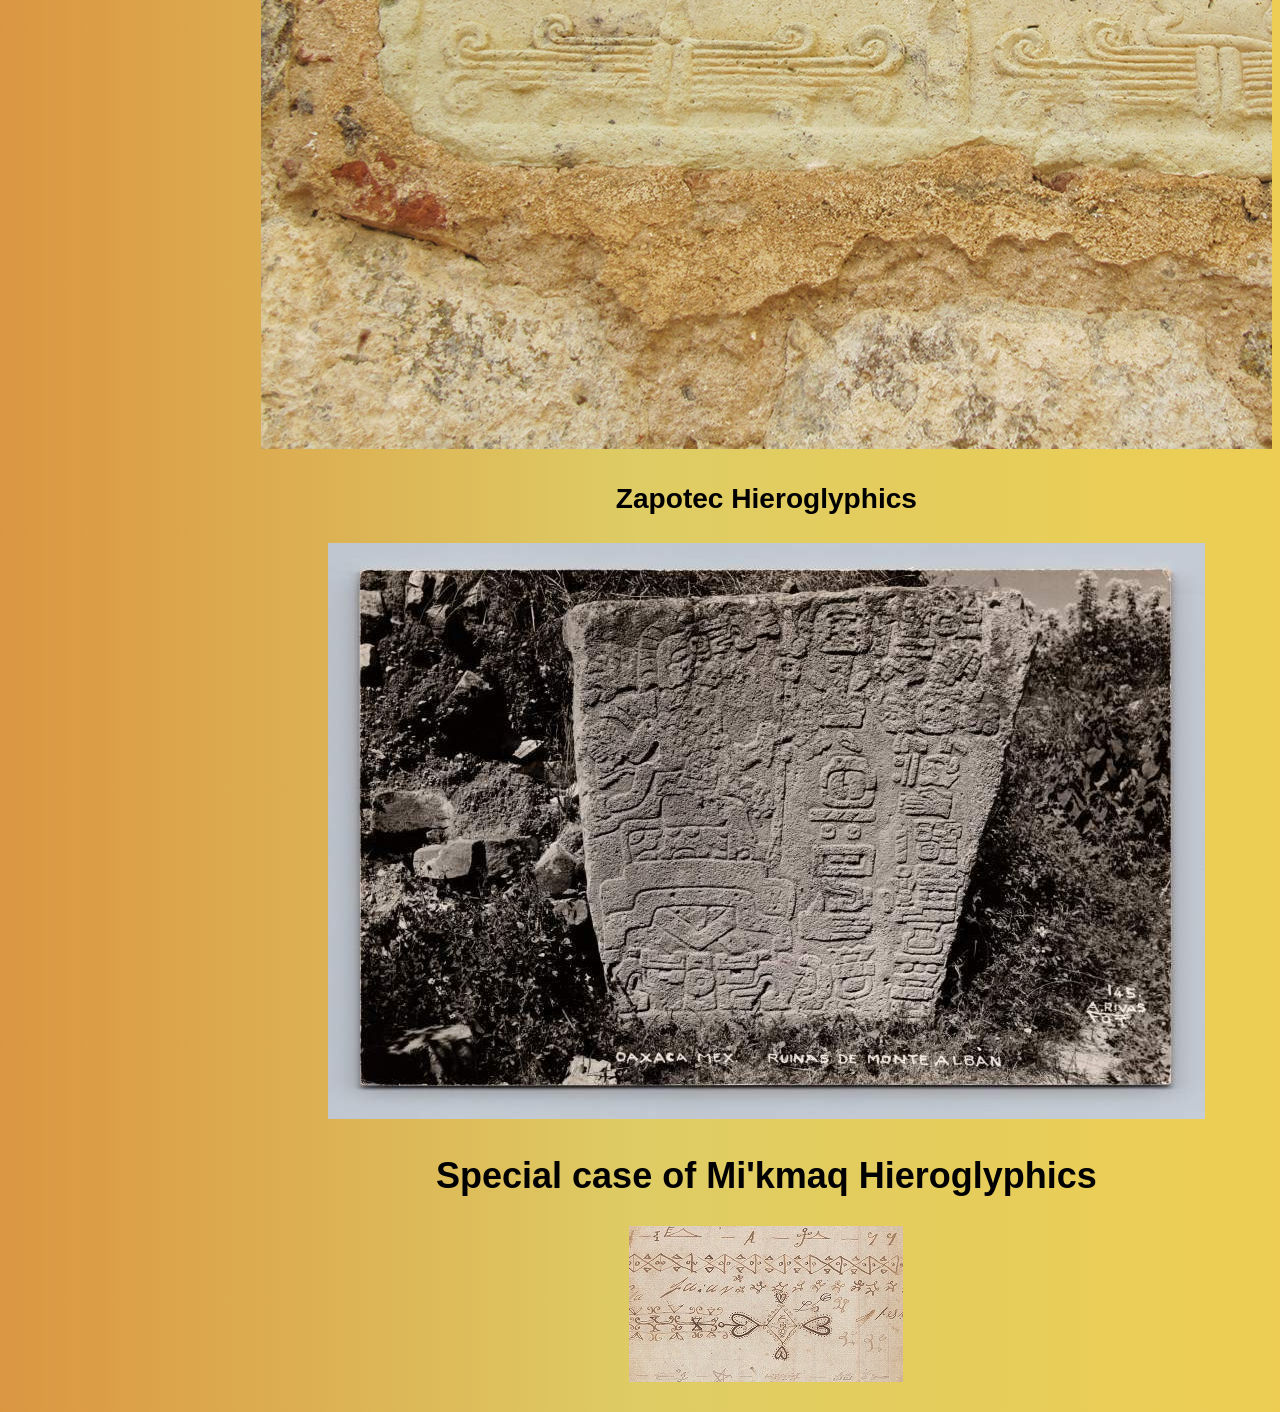
==== commit 34c37099: "Minor adjustments" ====
--- a/index.html
+++ b/index.html
@@ -16,39 +16,68 @@
         <p><a href="#introduction">Introduction</a></p>
         <p><a href="#definition">Definition</a></p>
         <p><a href="#mesopotamian-hieroglyphics">Mesopotamian Hieroglyphics</a></p>
+        <p><a href="#rosetta-stone">Rosetta Stone</a></p>
         <p><a href="#mesoamerican-hieroglyphics">Mesoamerican Hieroglyphics</a></p>
     </div>
     <div id="content">
+        <h1 id="big">Hieroglyphics Around The World</h1>
         <h1 id="introduction">Introduction</h1>
+            <p>
+
+            </p>
         <h1 id="definition">Definition</h1>
+            <p>
+                The word “hieroglyph” comes from the Greek word ἱερογλυφικός <i>(pronounced hieroglifikos)</i>. This is a combination 
+                of the Greek words “hiero” meaning holy or sacred and “glypho” meaning writings or carvings. So “hieroglyph” literally 
+                means “sacred writings”.
+            </p>
+            <p>
+                It's confusing. “Hieroglyph” actually refers to any form of picture writing. It just so 
+                happens that the most well-known form of hieroglyph writing belongs to the Ancient Egyptians. Ancient Anatolian, Mayan, 
+                Aztec, and even Chinese writings also appeared in picture or “hieroglyph” form.
+            </p>    
+            <p>    
+                "Hieroglyphics", however, refers to the collection of hieroglyphs as a writing system.
+            </p>
         <h1>Different Types Of Hieroglyphics</h1>
         <h2 id="mesopotamian-hieroglyphics">Mesopotamian Hieroglyphics</h2>
         <h3>Egyptian Hieroglyphics</h3>
-            <p><img src="pics/egypt-hieroglyphics.jpg" alt="Egyptian Hieroglyphics">
+            <img src="pics/egypt-hieroglyphics.jpg" alt="Egyptian Hieroglyphics">
+            <p>
             </p>
+            
+            <h4 id="rosetta-stone">Rosetta Stone - Decoding Egyptian Hieroglyphs</h2>
         <h3>Cretan Hieroglyphics</h3>
-            <p><img src="pics/cretan-hieroglyphics.jpg" alt="Cretan Hieroglyphics">
+            <img src="pics/cretan-hieroglyphics.jpg" alt="Cretan Hieroglyphics">
+            <p>
             </p>
         <h3>Anatolian Hieroglyphics</h3>
-            <p><img src="pics/anatolian-hieroglyphics.jpg" alt="Anatolian Hieroglyphics">
+            <img src="pics/anatolian-hieroglyphics.jpg" alt="Anatolian Hieroglyphics">
+            <p>
             </p>
         <h4>Hittite Hieroglyphics</h4>
         <h2 id="mesoamerican-hieroglyphics">Mesoamerican Hieroglyphics</h2>
         <h3>Mayan Hieroglyphics</h3>
-            <p><img src="pics/mayan-hieroglyphics.jpg" alt="Mayan Hieroglyphics">
+            <img src="pics/mayan-hieroglyphics.jpg" alt="Mayan Hieroglyphics">
+            <p>
             </p>
         <h3>Aztec Hieroglyphics</h3>
-            <p><img src="pics/aztec-hieroglyphics.jpg" alt="Aztec Hieroglyphics">
+            <img src="pics/aztec-hieroglyphics.jpg" alt="Aztec Hieroglyphics">
+            <p>
             </p>
         <h3>Mixtec Hieroglyphics</h3>
-            <p><img src="pics/mixtec-hieroglyphics.jpg" alt="Mixtec Hieroglyphics">
+            <img src="pics/mixtec-hieroglyphics.jpg" alt="Mixtec Hieroglyphics">
+            <p>
             </p>
         <h3>Zapotec Hieroglyphics</h3>
-            <p><img src="pics/zapotec-hieroglyphics.jpg" alt="Zapotec Hieroglyphics">
+            <img src="pics/zapotec-hieroglyphics.jpg" alt="Zapotec Hieroglyphics">
+            <p>
             </p>
         <h2>Special case of Mi'kmaq Hieroglyphics</h2>
-            <p><img src="pics/mikmaq-hieroglyphics.jpg" alt="Mi'kmaq Hieroglyphics">
+            <img src="pics/mikmaq-hieroglyphics.jpg" alt="Mi'kmaq Hieroglyphics">
+            <p>
             </p>
+        
     </div>
 </body>
 </html>
--- a/style.css
+++ b/style.css
@@ -4,7 +4,7 @@
   rgba(222, 204, 100, 1) 50%, rgba(237, 206, 83, 1) 100%);
   text-align: center;
 }
-#nav > h1 {
+#nav h1 {
   font-size: 2.6rem;
   color: lch(54.15% 34.03 189.36);
   padding: 1rem 2rem 0rem 1.8rem;
@@ -17,6 +17,7 @@
   padding: 0.2rem 0.5em;
   margin: 0.7rem 2rem;
   text-decoration: none;
+  border-radius: 0.6rem;
 }
 #nav a:hover {
   background-color: bisque;
@@ -35,4 +36,13 @@
     height: 100%;
     background: #5c3400;
     position: fixed;
+}
+p.content {
+  text-align: justify;
+}
+#big {
+  font-size: 2rem;
+}
+#rosetta-stone {
+  font-size: 1rem;
 }
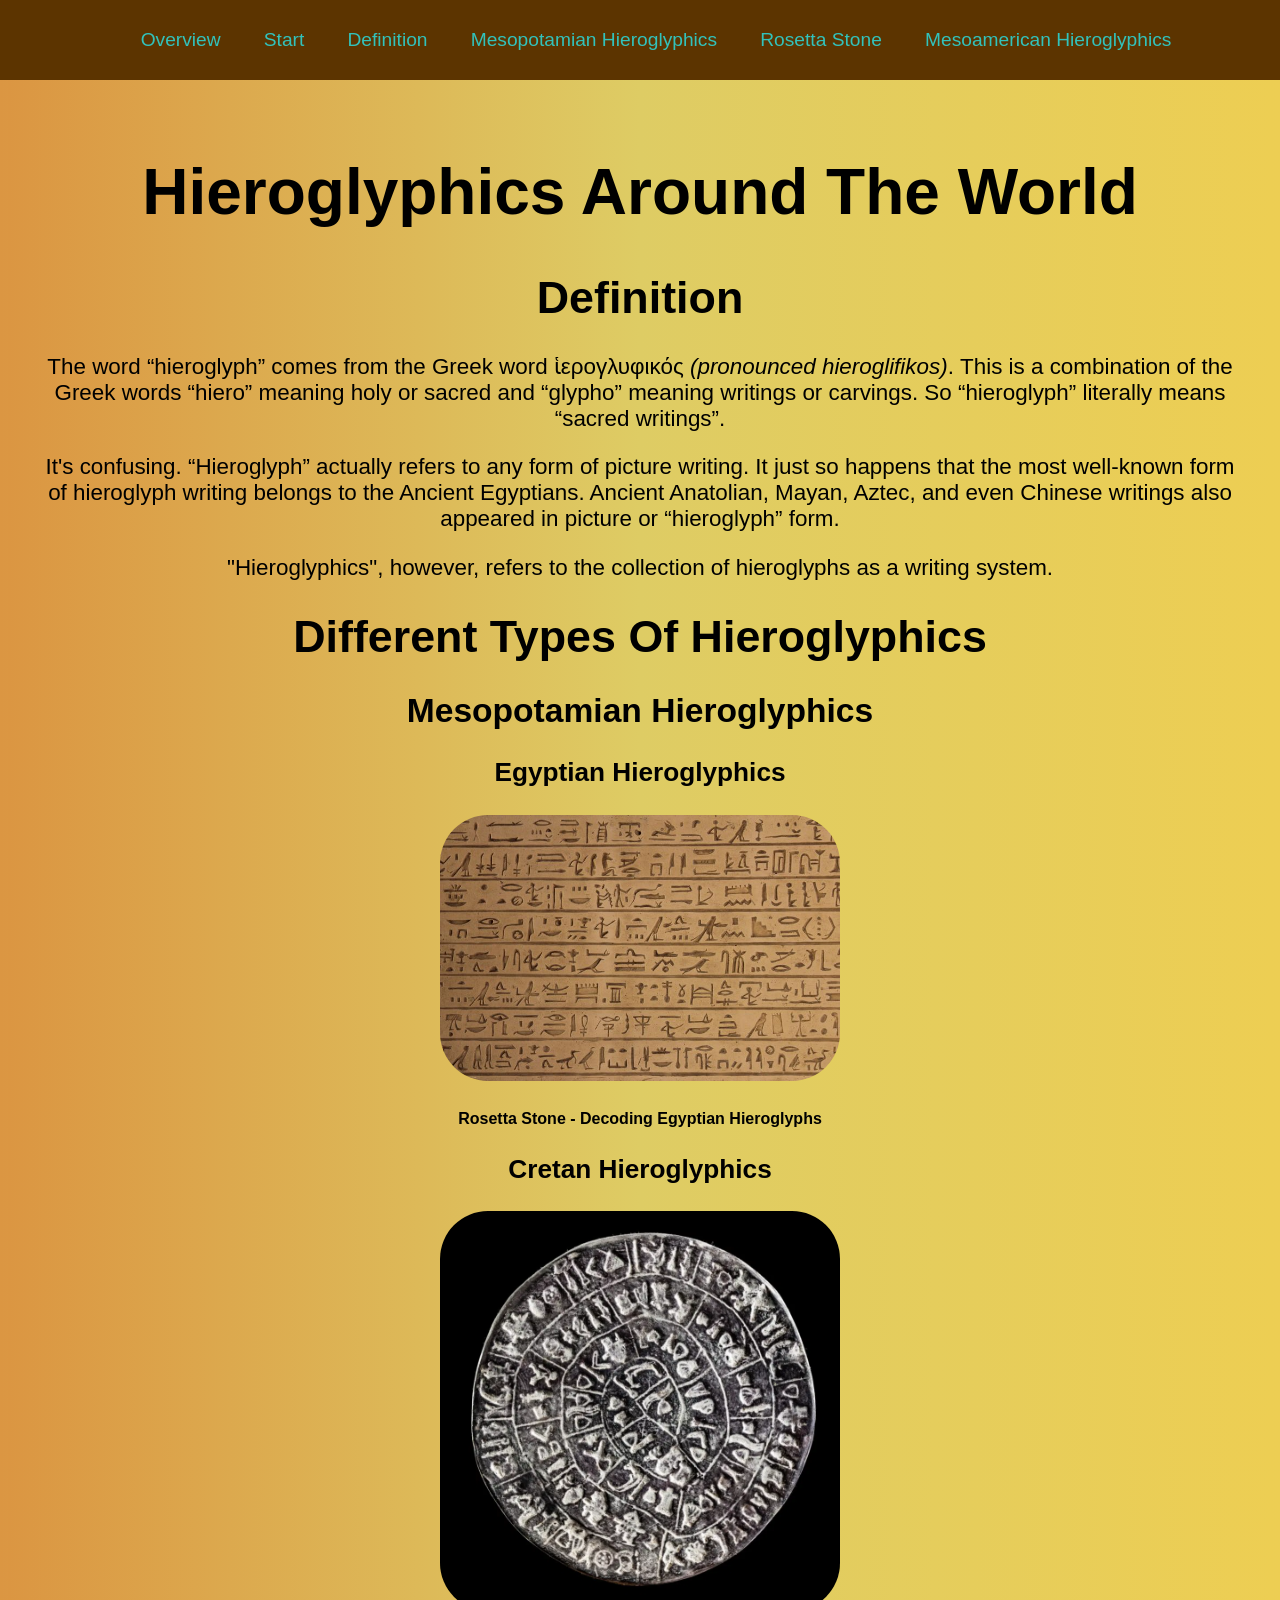
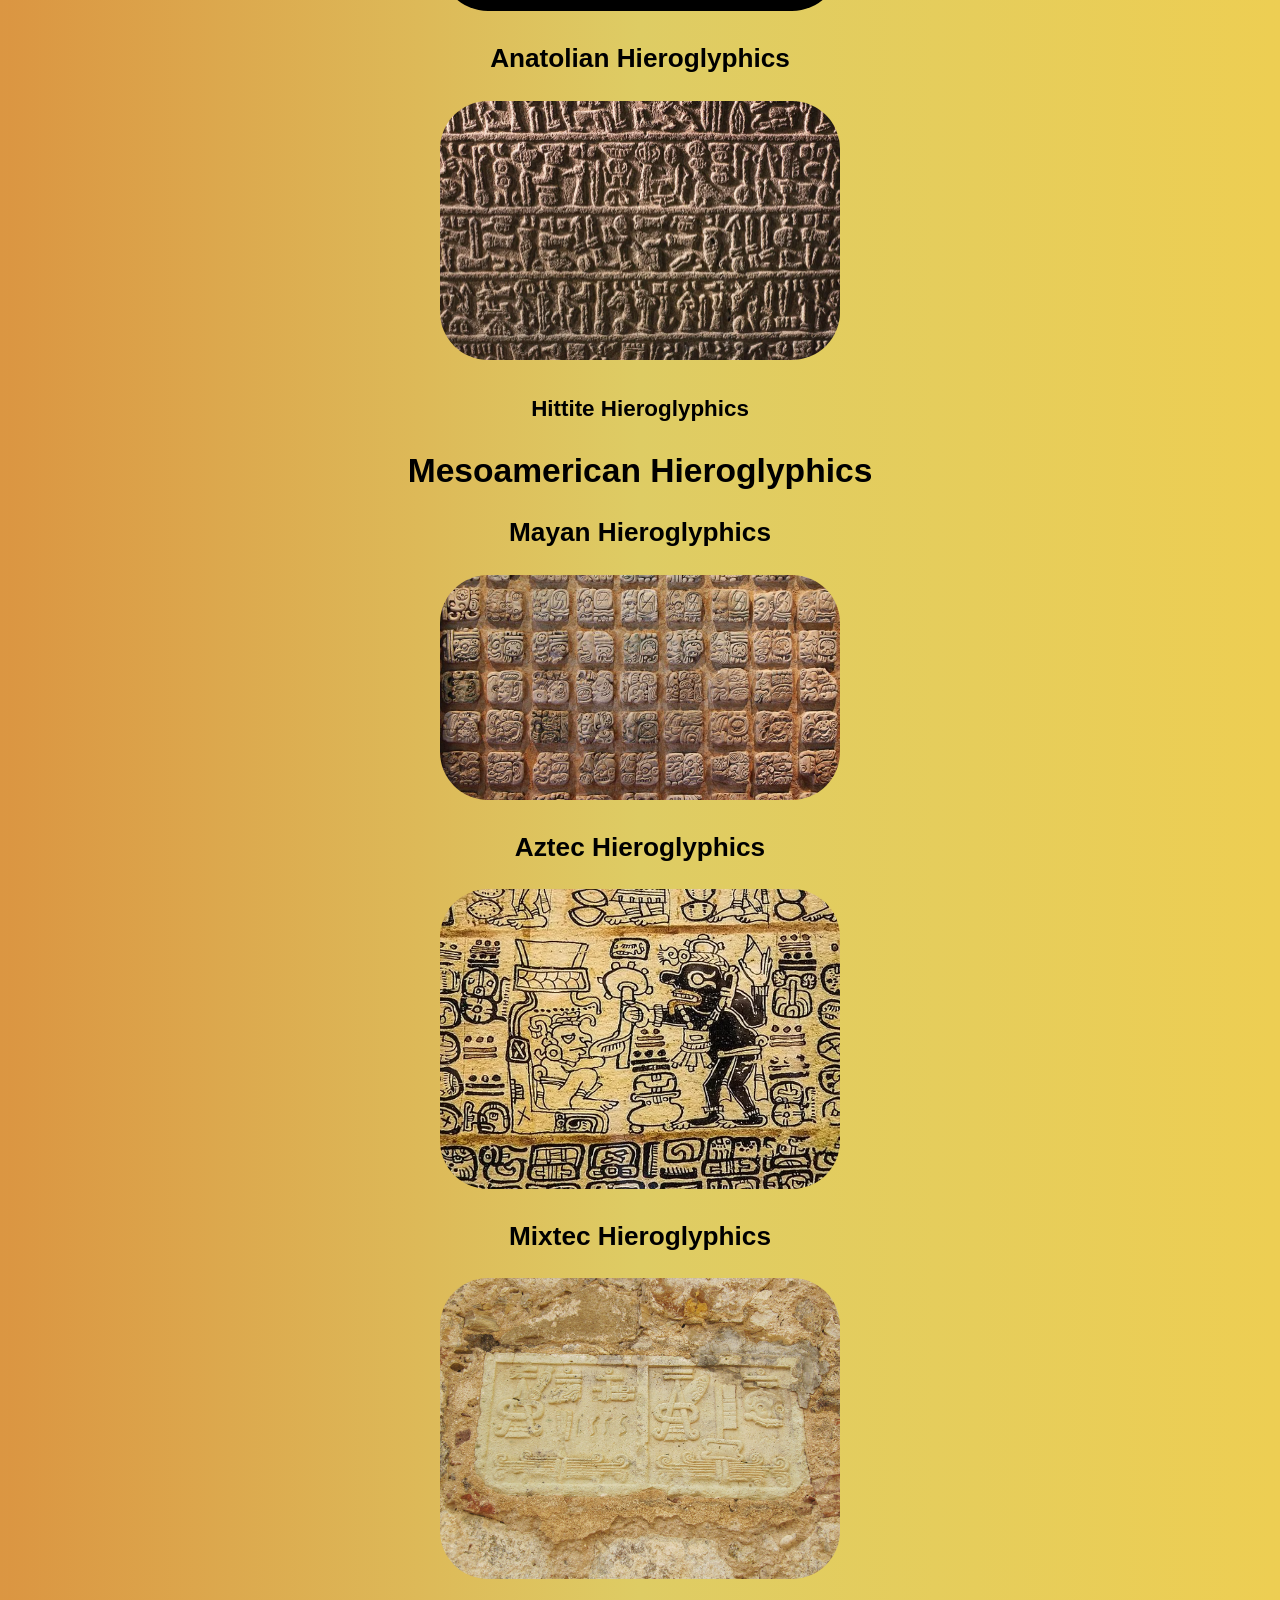
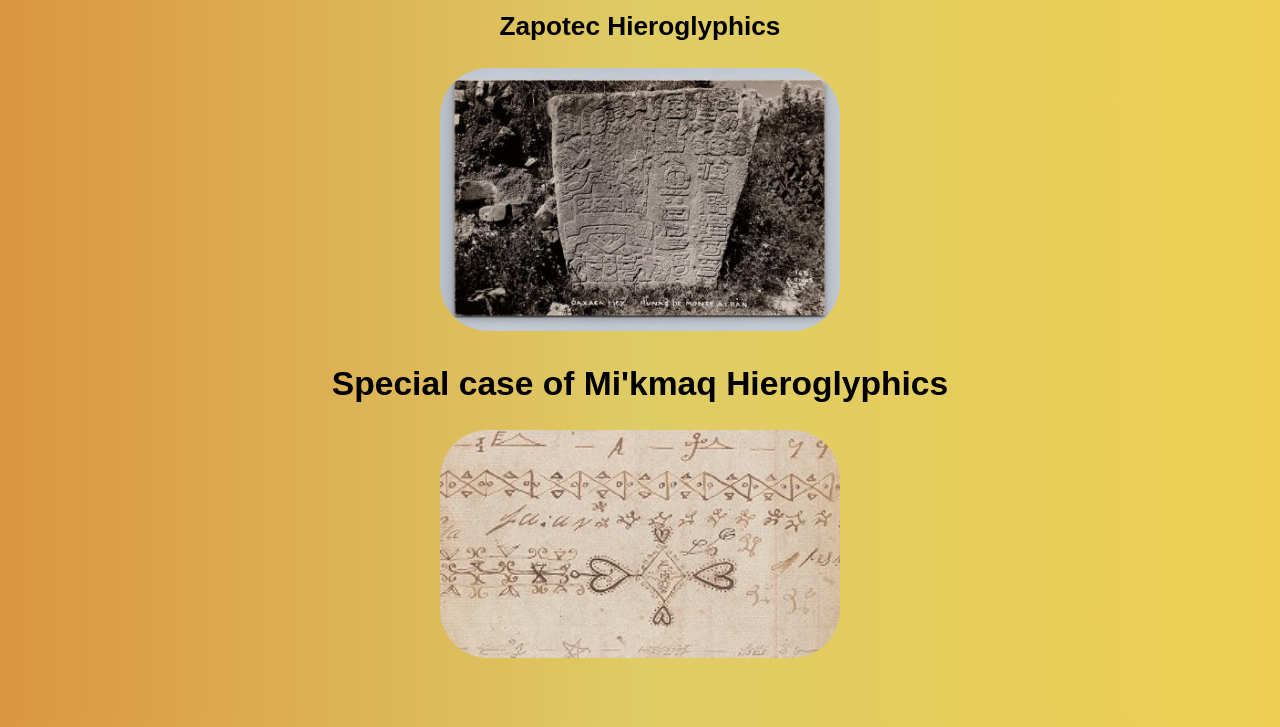
==== commit a9c693b2: "Selection page added" ====
--- a/index.html
+++ b/index.html
@@ -2,29 +2,21 @@
 <html lang="en">
 <head>
     <meta charset="UTF-8">
-    <meta
-      name="viewport"
-      content="width=device-width, user-scalable=no, initial-scale=1.0, maximum-scale=1.0, minimum-scale=1.0"
-    />
-    <meta http-equiv="X-UA-Compatible" content="ie=edge" />
+    <meta name="viewport" content="width=device-width, initial-scale=1.0">
     <link rel="stylesheet" href="style.css"/>
     <title>Hieroglyphics</title>
 </head>
 <body>
     <div id="nav">
-        <h1>Navigation</h1>
-        <p><a href="#introduction">Introduction</a></p>
+        <p><a href="home.html">Overview</a></p>
+        <p><a href="#start">Start</a></p>
         <p><a href="#definition">Definition</a></p>
         <p><a href="#mesopotamian-hieroglyphics">Mesopotamian Hieroglyphics</a></p>
         <p><a href="#rosetta-stone">Rosetta Stone</a></p>
         <p><a href="#mesoamerican-hieroglyphics">Mesoamerican Hieroglyphics</a></p>
     </div>
     <div id="content">
-        <h1 id="big">Hieroglyphics Around The World</h1>
-        <h1 id="introduction">Introduction</h1>
-            <p>
-
-            </p>
+        <h1 id="start">Hieroglyphics Around The World</h1>
         <h1 id="definition">Definition</h1>
             <p>
                 The word “hieroglyph” comes from the Greek word ἱερογλυφικός <i>(pronounced hieroglifikos)</i>. This is a combination 
@@ -42,39 +34,39 @@
         <h1>Different Types Of Hieroglyphics</h1>
         <h2 id="mesopotamian-hieroglyphics">Mesopotamian Hieroglyphics</h2>
         <h3>Egyptian Hieroglyphics</h3>
-            <img src="pics/egypt-hieroglyphics.jpg" alt="Egyptian Hieroglyphics">
+            <img src="pics/egypt-hieroglyphics.jpg" class="photo" alt="Egyptian Hieroglyphics">
             <p>
             </p>
             
             <h4 id="rosetta-stone">Rosetta Stone - Decoding Egyptian Hieroglyphs</h2>
         <h3>Cretan Hieroglyphics</h3>
-            <img src="pics/cretan-hieroglyphics.jpg" alt="Cretan Hieroglyphics">
+            <img src="pics/cretan-hieroglyphics.jpg" class="photo" alt="Cretan Hieroglyphics">
             <p>
             </p>
         <h3>Anatolian Hieroglyphics</h3>
-            <img src="pics/anatolian-hieroglyphics.jpg" alt="Anatolian Hieroglyphics">
+            <img src="pics/anatolian-hieroglyphics.jpg" class="photo" alt="Anatolian Hieroglyphics">
             <p>
             </p>
         <h4>Hittite Hieroglyphics</h4>
         <h2 id="mesoamerican-hieroglyphics">Mesoamerican Hieroglyphics</h2>
         <h3>Mayan Hieroglyphics</h3>
-            <img src="pics/mayan-hieroglyphics.jpg" alt="Mayan Hieroglyphics">
+            <img src="pics/mayan-hieroglyphics.jpg" class="photo" alt="Mayan Hieroglyphics">
             <p>
             </p>
         <h3>Aztec Hieroglyphics</h3>
-            <img src="pics/aztec-hieroglyphics.jpg" alt="Aztec Hieroglyphics">
+            <img src="pics/aztec-hieroglyphics.jpg" class="photo" alt="Aztec Hieroglyphics">
             <p>
             </p>
         <h3>Mixtec Hieroglyphics</h3>
-            <img src="pics/mixtec-hieroglyphics.jpg" alt="Mixtec Hieroglyphics">
+            <img src="pics/mixtec-hieroglyphics.jpg" class="photo" alt="Mixtec Hieroglyphics">
             <p>
             </p>
         <h3>Zapotec Hieroglyphics</h3>
-            <img src="pics/zapotec-hieroglyphics.jpg" alt="Zapotec Hieroglyphics">
+            <img src="pics/zapotec-hieroglyphics.jpg" class="photo" alt="Zapotec Hieroglyphics">
             <p>
             </p>
-        <h2>Special case of Mi'kmaq Hieroglyphics</h2>
-            <img src="pics/mikmaq-hieroglyphics.jpg" alt="Mi'kmaq Hieroglyphics">
+        <h2 id="mikmaq-hieroglyphics">Special case of Mi'kmaq Hieroglyphics</h2>
+            <img src="pics/mikmaq-hieroglyphics.jpg" class="photo" alt="Mi'kmaq Hieroglyphics">
             <p>
             </p>
         
--- a/style.css
+++ b/style.css
@@ -4,45 +4,102 @@
   rgba(222, 204, 100, 1) 50%, rgba(237, 206, 83, 1) 100%);
   text-align: center;
 }
+#nav {
+  position: fixed;
+  top: 0;
+  left: 0;
+  width: 100%;
+  background: #5c3400;
+  display: flex;
+  align-items: center;
+  justify-content: center;
+  gap: 1.5rem;
+  padding: 0.8rem 1rem;
+  z-index: 1000;
+}
+
 #nav h1 {
-  font-size: 2.6rem;
+  font-size: 1.4rem;
   color: lch(54.15% 34.03 189.36);
-  padding: 1rem 2rem 0rem 1.8rem;
+  margin: 0 1rem 0 0;
+  white-space: nowrap;
 }
+
 #nav a {
-  font-size: 1.6rem;
-  display: inline-block;
-  text-align: center;
+  font-size: 1.2rem;
   color: oklab(73.977% -0.11531 -0.0204);
-  padding: 0.2rem 0.5em;
-  margin: 0.7rem 2rem;
   text-decoration: none;
-  border-radius: 0.6rem;
+  padding: 0.3rem 0.6rem;
+  border-radius: 4px;
+  transition: font-size 1s;
 }
+
 #nav a:hover {
   background-color: bisque;
-  color:#5c3400
+  color: #5c3400;
+  font-size: 1.3rem;
 }
+
+/* CONTENT */
 #content {
-  float: right;
-  width: 80%;
-  height: 100%;
-  font-size: 1.5rem;
-  overflow-y: auto;
-}
-#nav {
-    margin-right: 1%;
-    width: 19%;
-    height: 100%;
-    background: #5c3400;
-    position: fixed;
-}
-p.content {
-  text-align: justify;
+  margin-top: 5rem; /* space for fixed navbar */
+  padding: 2rem;
+  font-size: 1.4rem;
+  text-align: center;
 }
 #big {
   font-size: 2rem;
 }
 #rosetta-stone {
   font-size: 1rem;
+}
+.dropdown {
+  position: relative;
+}
+
+.dropbtn {
+  cursor: pointer;
+}
+
+/* Hidden dropdown menu */
+.dropdown-content {
+  display: none;
+  position: absolute;
+  top: 100%;
+  left: 0;
+  background-color: #5c3400;
+  min-width: 120px;
+  box-shadow: 0 4px 8px rgba(0,0,0,0.3);
+  z-index: 1001;
+}
+
+/* Dropdown links */
+.dropdown-content a {
+  display: block;
+  padding: 0.5rem;
+  font-size: 1rem;
+  color: oklab(73.977% -0.11531 -0.0204);
+  text-align: center;
+}
+
+.dropdown-content a:hover {
+  background-color: bisque;
+  color: #5c3400;
+}
+
+/* Show dropdown on hover */
+.dropdown:hover .dropdown-content {
+  display: block;
+}
+.photo {
+  width: 25rem;
+  border-radius: 3rem;
+  text-align: center;
+  transition: width 1s;
+}
+.photo:hover {
+  width: 30rem;
+}
+#start {
+  font-size: 4rem;
 }
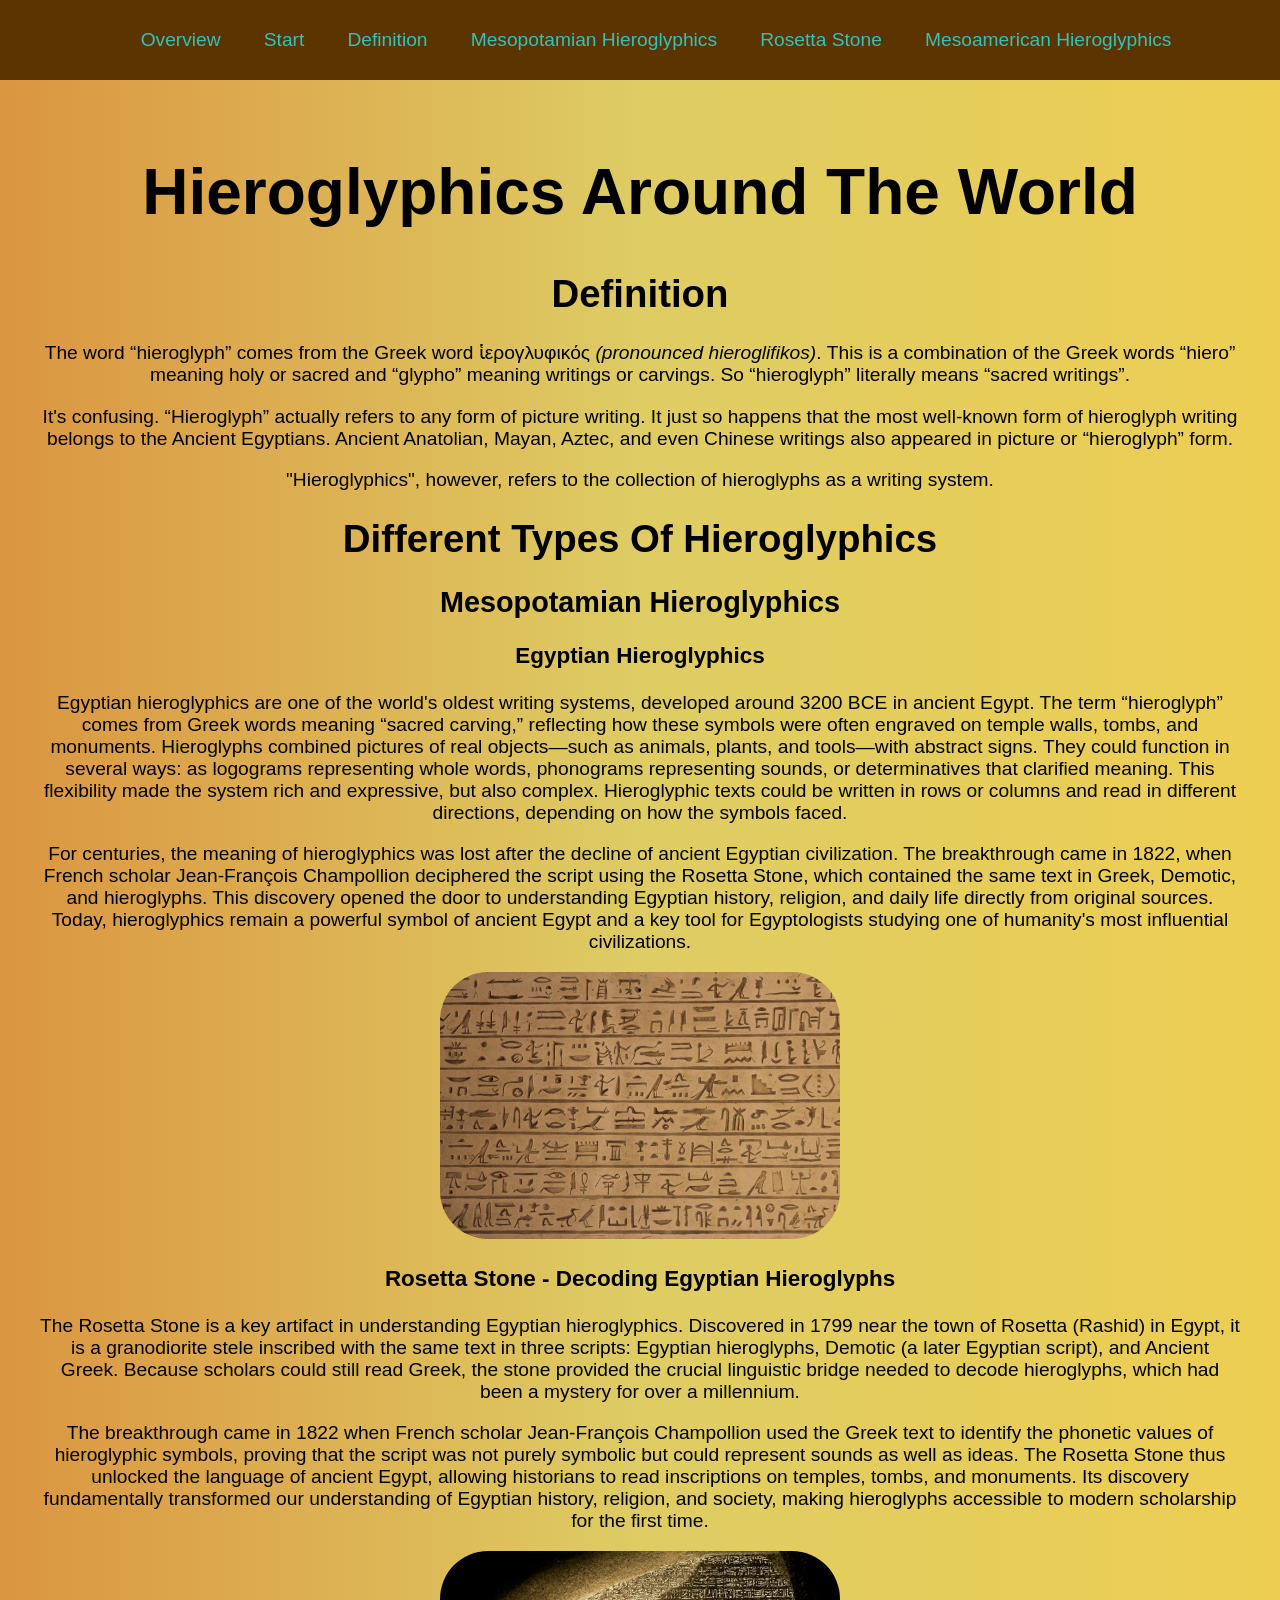
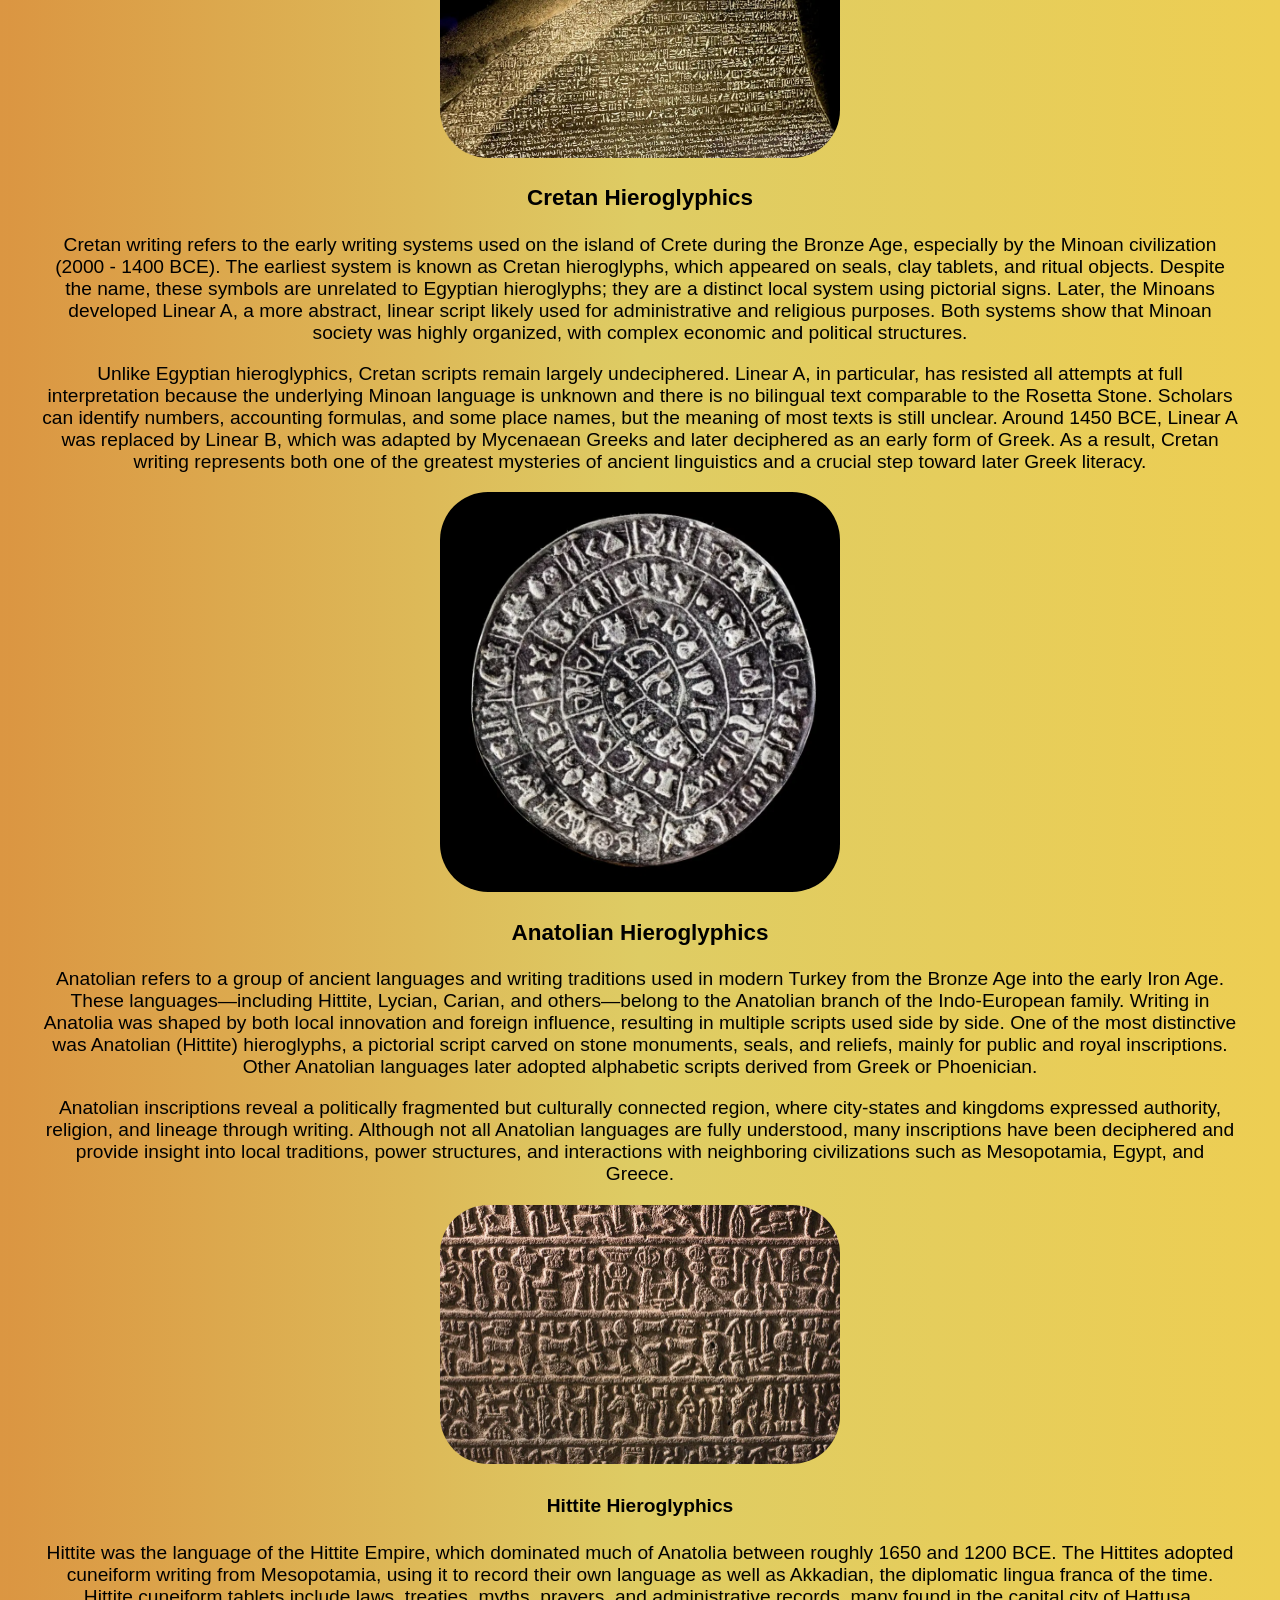
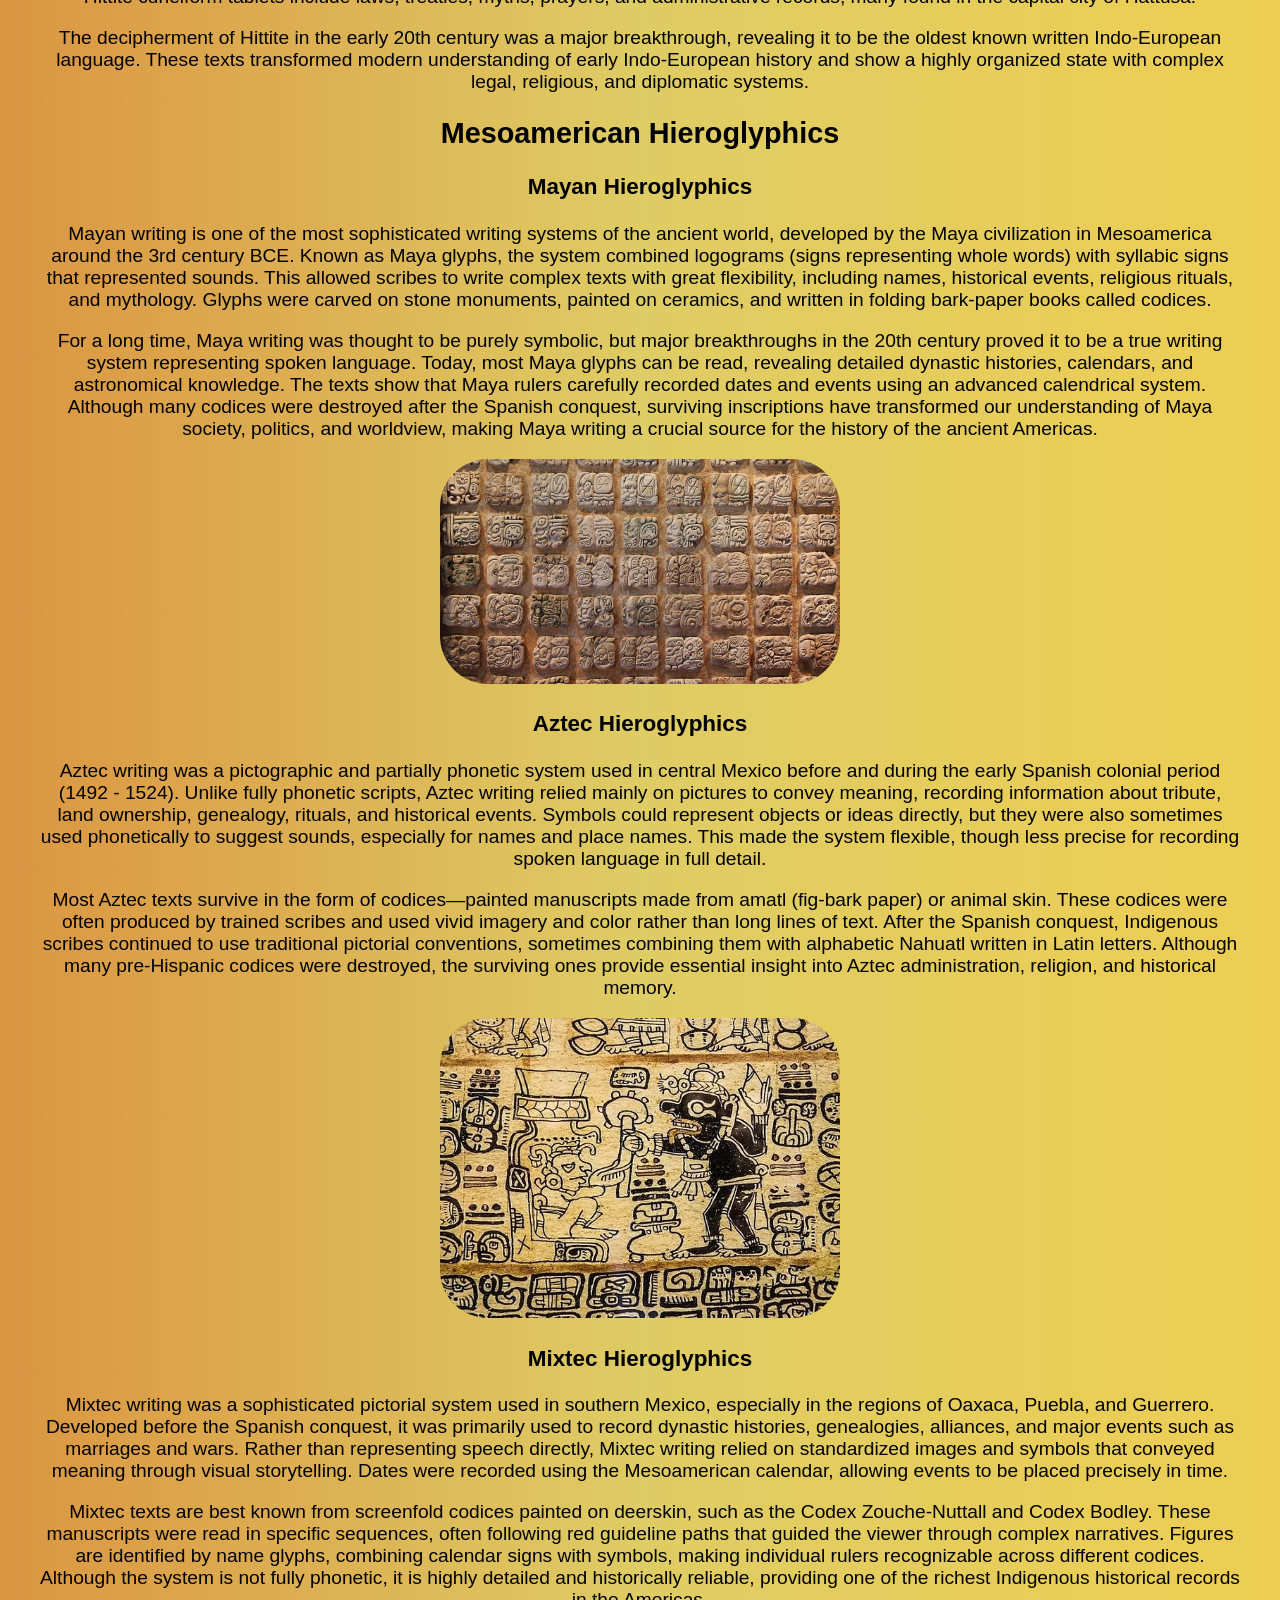
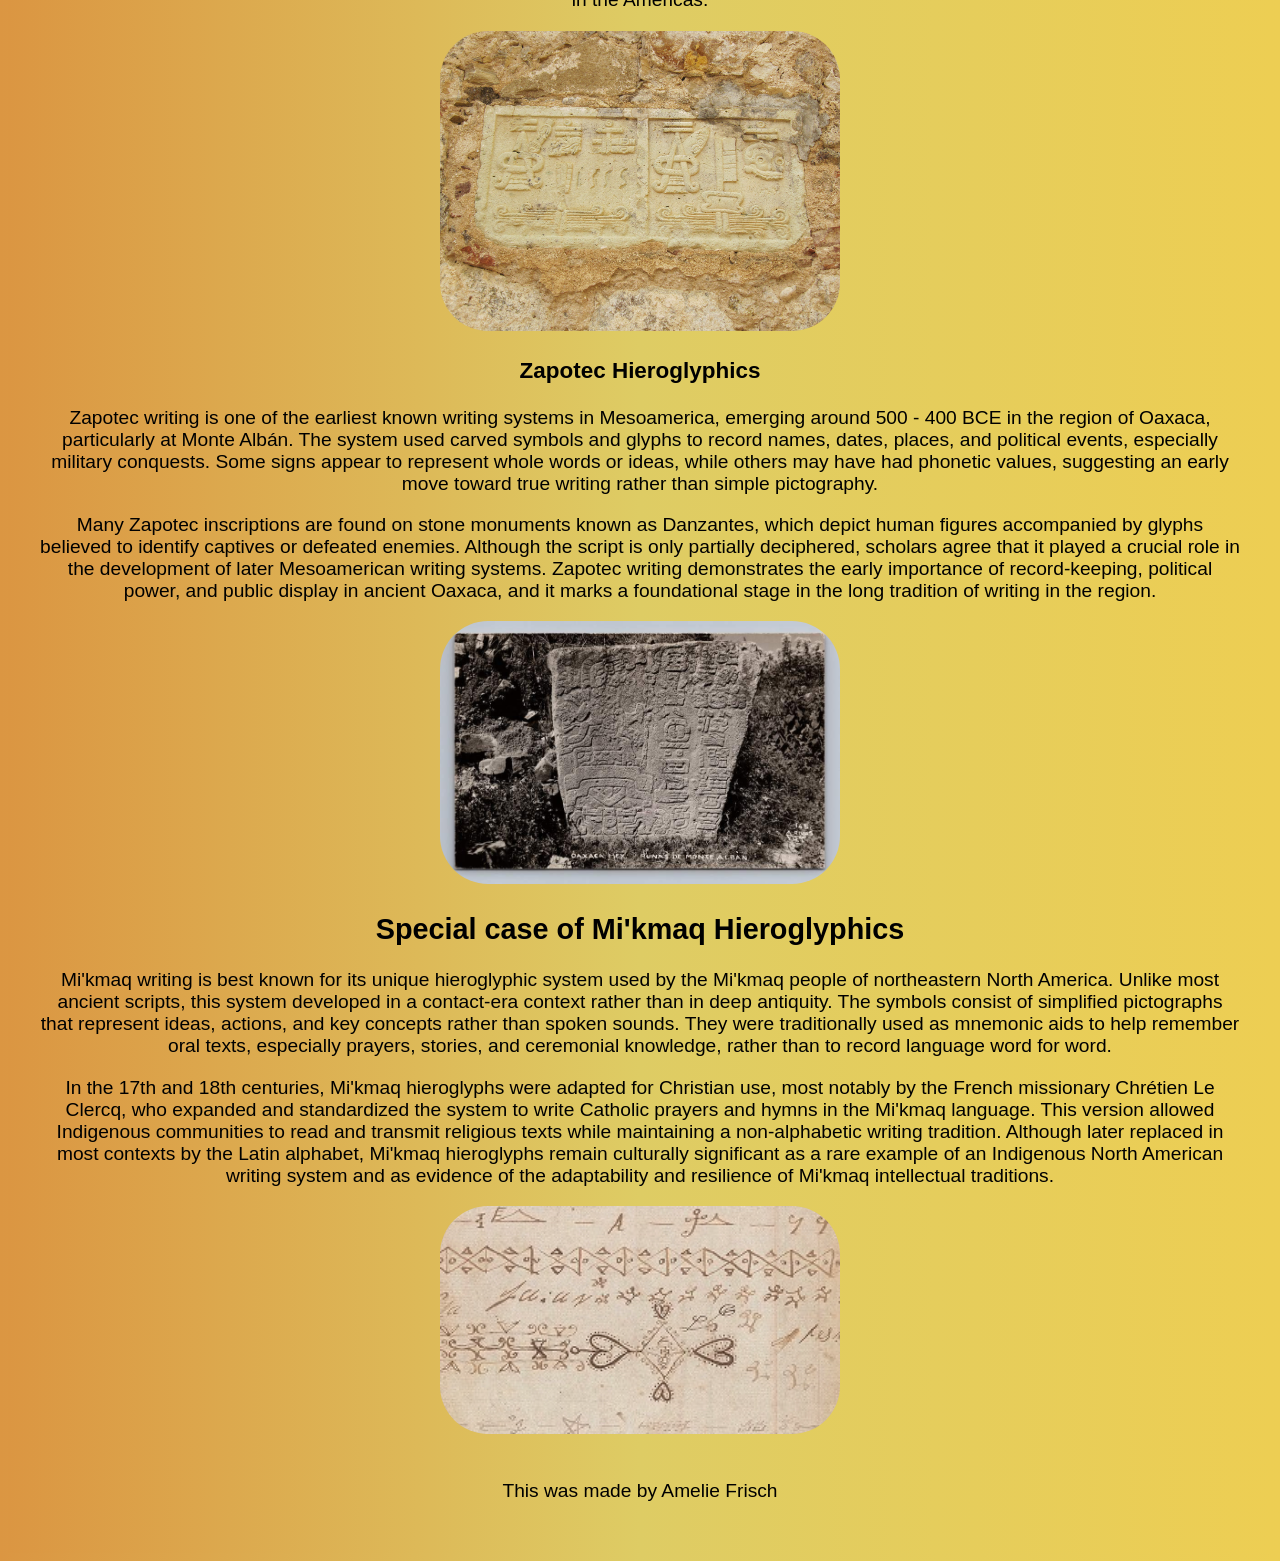
==== commit fb21b30d: "Texts added" ====
--- a/index.html
+++ b/index.html
@@ -34,42 +34,172 @@
         <h1>Different Types Of Hieroglyphics</h1>
         <h2 id="mesopotamian-hieroglyphics">Mesopotamian Hieroglyphics</h2>
         <h3>Egyptian Hieroglyphics</h3>
+            <p>
+                Egyptian hieroglyphics are one of the world's oldest writing systems, developed around 
+                3200 BCE in ancient Egypt. The term “hieroglyph” comes from Greek words meaning “sacred 
+                carving,” reflecting how these symbols were often engraved on temple walls, tombs, and 
+                monuments. Hieroglyphs combined pictures of real objects—such as animals, plants, and 
+                tools—with abstract signs. They could function in several ways: as logograms representing 
+                whole words, phonograms representing sounds, or determinatives that clarified meaning. This 
+                flexibility made the system rich and expressive, but also complex. Hieroglyphic texts 
+                could be written in rows or columns and read in different directions, depending on how the 
+                symbols faced.
+            </p>
+            <p>
+                For centuries, the meaning of hieroglyphics was lost after the decline of ancient Egyptian 
+                civilization. The breakthrough came in 1822, when French scholar Jean-François Champollion 
+                deciphered the script using the Rosetta Stone, which contained the same text in Greek, Demotic, 
+                and hieroglyphs. This discovery opened the door to understanding Egyptian history, religion, and 
+                daily life directly from original sources. Today, hieroglyphics remain a powerful symbol of ancient 
+                Egypt and a key tool for Egyptologists studying one of humanity's most influential civilizations.
+            </p>
             <img src="pics/egypt-hieroglyphics.jpg" class="photo" alt="Egyptian Hieroglyphics">
-            <p>
-            </p>
-            
-            <h4 id="rosetta-stone">Rosetta Stone - Decoding Egyptian Hieroglyphs</h2>
+            <h3 id="rosetta-stone">Rosetta Stone - Decoding Egyptian Hieroglyphs</h3>
+                <p>
+                    The Rosetta Stone is a key artifact in understanding Egyptian hieroglyphics. Discovered in 1799 
+                    near the town of Rosetta (Rashid) in Egypt, it is a granodiorite stele inscribed with the same 
+                    text in three scripts: Egyptian hieroglyphs, Demotic (a later Egyptian script), and Ancient Greek. 
+                    Because scholars could still read Greek, the stone provided the crucial linguistic bridge needed 
+                    to decode hieroglyphs, which had been a mystery for over a millennium.
+                </p>
+                <p>
+                    The breakthrough came in 1822 when French scholar Jean-François Champollion used the Greek text 
+                    to identify the phonetic values of hieroglyphic symbols, proving that the script was not purely 
+                    symbolic but could represent sounds as well as ideas. The Rosetta Stone thus unlocked the language 
+                    of ancient Egypt, allowing historians to read inscriptions on temples, tombs, and monuments. Its 
+                    discovery fundamentally transformed our understanding of Egyptian history, religion, and society, 
+                    making hieroglyphs accessible to modern scholarship for the first time.
+                </p>
+            <img src="pics/rosetta-stone.jpg" class="photo" alt="Rosetta Stone">
         <h3>Cretan Hieroglyphics</h3>
-            <img src="pics/cretan-hieroglyphics.jpg" class="photo" alt="Cretan Hieroglyphics">
-            <p>
-            </p>
+            <p>
+                Cretan writing refers to the early writing systems used on the island of Crete during the Bronze Age, 
+                especially by the Minoan civilization (2000 - 1400 BCE). The earliest system is known as Cretan 
+                hieroglyphs, which appeared on seals, clay tablets, and ritual objects. Despite the name, these symbols 
+                are unrelated to Egyptian hieroglyphs; they are a distinct local system using pictorial signs. Later, the 
+                Minoans developed Linear A, a more abstract, linear script likely used for administrative and religious 
+                purposes. Both systems show that Minoan society was highly organized, with complex economic and political 
+                structures.
+            </p>
+            <p>
+                Unlike Egyptian hieroglyphics, Cretan scripts remain largely undeciphered. Linear A, in particular, has resisted 
+                all attempts at full interpretation because the underlying Minoan language is unknown and there is no bilingual 
+                text comparable to the Rosetta Stone. Scholars can identify numbers, accounting formulas, and some place names, 
+                but the meaning of most texts is still unclear. Around 1450 BCE, Linear A was replaced by Linear B, which was 
+                adapted by Mycenaean Greeks and later deciphered as an early form of Greek. As a result, Cretan writing 
+                represents both one of the greatest mysteries of ancient linguistics and a crucial step toward later Greek literacy.
+            </p>
+        <img src="pics/cretan-hieroglyphics.jpg" class="photo" alt="Cretan Hieroglyphics">
         <h3>Anatolian Hieroglyphics</h3>
-            <img src="pics/anatolian-hieroglyphics.jpg" class="photo" alt="Anatolian Hieroglyphics">
-            <p>
-            </p>
+            <p>
+                Anatolian refers to a group of ancient languages and writing traditions used in modern Turkey
+                from the Bronze Age into the early Iron Age. These languages—including Hittite, Lycian, Carian, and others—belong
+                to the Anatolian branch of the Indo-European family. Writing in Anatolia was shaped by both local innovation 
+                and foreign influence, resulting in multiple scripts used side by side. One of the most distinctive was 
+                Anatolian (Hittite) hieroglyphs, a pictorial script carved on stone monuments, seals, and reliefs, mainly for 
+                public and royal inscriptions. Other Anatolian languages later adopted alphabetic scripts derived from Greek 
+                or Phoenician.
+            </p>
+            <p>
+                Anatolian inscriptions reveal a politically fragmented but culturally connected region, where city-states and 
+                kingdoms expressed authority, religion, and lineage through writing. Although not all Anatolian languages are 
+                fully understood, many inscriptions have been deciphered and provide insight into local traditions, power structures,
+                 and interactions with neighboring civilizations such as Mesopotamia, Egypt, and Greece.
+            </p>
+        <img src="pics/anatolian-hieroglyphics.jpg" class="photo" alt="Anatolian Hieroglyphics">
         <h4>Hittite Hieroglyphics</h4>
+        <p>
+            Hittite was the language of the Hittite Empire, which dominated much of Anatolia between roughly 1650 and 1200 BCE. 
+            The Hittites adopted cuneiform writing from Mesopotamia, using it to record their own language as well as Akkadian, 
+            the diplomatic lingua franca of the time. Hittite cuneiform tablets include laws, treaties, myths, prayers, and administrative 
+            records, many found in the capital city of Hattusa.
+        </p>
+        <p>
+            The decipherment of Hittite in the early 20th century was a major breakthrough, revealing it to be the oldest known written 
+            Indo-European language. These texts transformed modern understanding of early Indo-European history and show a highly organized 
+            state with complex legal, religious, and diplomatic systems.
+        </p>
         <h2 id="mesoamerican-hieroglyphics">Mesoamerican Hieroglyphics</h2>
         <h3>Mayan Hieroglyphics</h3>
-            <img src="pics/mayan-hieroglyphics.jpg" class="photo" alt="Mayan Hieroglyphics">
-            <p>
-            </p>
+            <p>
+                Mayan writing is one of the most sophisticated writing systems of the ancient world, developed by the Maya civilization in 
+                Mesoamerica around the 3rd century BCE. Known as Maya glyphs, the system combined logograms (signs representing whole words) 
+                with syllabic signs that represented sounds. This allowed scribes to write complex texts with great flexibility, including 
+                names, historical events, religious rituals, and mythology. Glyphs were carved on stone monuments, painted on ceramics, and 
+                written in folding bark-paper books called codices.
+            </p>
+            <p>
+                For a long time, Maya writing was thought to be purely symbolic, but major breakthroughs in the 20th century proved it to be 
+                a true writing system representing spoken language. Today, most Maya glyphs can be read, revealing detailed dynastic histories, 
+                calendars, and astronomical knowledge. The texts show that Maya rulers carefully recorded dates and events using an advanced 
+                calendrical system. Although many codices were destroyed after the Spanish conquest, surviving inscriptions have transformed 
+                our understanding of Maya society, politics, and worldview, making Maya writing a crucial source for the history of the ancient 
+                Americas.
+            </p>
+        <img src="pics/mayan-hieroglyphics.jpg" class="photo" alt="Mayan Hieroglyphics">
         <h3>Aztec Hieroglyphics</h3>
-            <img src="pics/aztec-hieroglyphics.jpg" class="photo" alt="Aztec Hieroglyphics">
-            <p>
-            </p>
+            <p>
+                Aztec writing was a pictographic and partially phonetic system used in central Mexico before and during the early Spanish colonial 
+                period (1492 - 1524). Unlike fully phonetic scripts, Aztec writing relied mainly on pictures to convey meaning, recording information 
+                about tribute, land ownership, genealogy, rituals, and historical events. Symbols could represent objects or ideas directly, but they were also 
+                sometimes used phonetically to suggest sounds, especially for names and place names. This made the system flexible, though less 
+                precise for recording spoken language in full detail.
+            </p>
+            <p>
+                Most Aztec texts survive in the form of codices—painted manuscripts made from amatl (fig-bark paper) or animal skin. These codices 
+                were often produced by trained scribes and used vivid imagery and color rather than long lines of text. After the Spanish conquest, 
+                Indigenous scribes continued to use traditional pictorial conventions, sometimes combining them with alphabetic Nahuatl written in 
+                Latin letters. Although many pre-Hispanic codices were destroyed, the surviving ones provide essential insight into Aztec administration, 
+                religion, and historical memory.
+            </p>
+        <img src="pics/aztec-hieroglyphics.jpg" class="photo" alt="Aztec Hieroglyphics">
         <h3>Mixtec Hieroglyphics</h3>
-            <img src="pics/mixtec-hieroglyphics.jpg" class="photo" alt="Mixtec Hieroglyphics">
-            <p>
-            </p>
+            <p>
+                Mixtec writing was a sophisticated pictorial system used in southern Mexico, especially in the regions of Oaxaca, Puebla, and Guerrero. 
+                Developed before the Spanish conquest, it was primarily used to record dynastic histories, genealogies, alliances, and major events such 
+                as marriages and wars. Rather than representing speech directly, Mixtec writing relied on standardized images and symbols that conveyed 
+                meaning through visual storytelling. Dates were recorded using the Mesoamerican calendar, allowing events to be placed precisely in time.
+            </p>
+            <p>
+                Mixtec texts are best known from screenfold codices painted on deerskin, such as the Codex Zouche-Nuttall and Codex Bodley. These manuscripts 
+                were read in specific sequences, often following red guideline paths that guided the viewer through complex narratives. Figures are identified 
+                by name glyphs, combining calendar signs with symbols, making individual rulers recognizable across different codices. Although the system is 
+                not fully phonetic, it is highly detailed and historically reliable, providing one of the richest Indigenous historical records in the Americas.
+            </p>
+        <img src="pics/mixtec-hieroglyphics.jpg" class="photo" alt="Mixtec Hieroglyphics">
         <h3>Zapotec Hieroglyphics</h3>
-            <img src="pics/zapotec-hieroglyphics.jpg" class="photo" alt="Zapotec Hieroglyphics">
-            <p>
-            </p>
+            <p>
+                Zapotec writing is one of the earliest known writing systems in Mesoamerica, emerging around 500 - 400 BCE in the region of Oaxaca, particularly 
+                at Monte Albán. The system used carved symbols and glyphs to record names, dates, places, and political events, especially military conquests. Some 
+                signs appear to represent whole words or ideas, while others may have had phonetic values, suggesting an early move toward true writing rather than 
+                simple pictography.
+            </p>
+            <p>
+                Many Zapotec inscriptions are found on stone monuments known as Danzantes, which depict human figures accompanied by glyphs believed to identify 
+                captives or defeated enemies. Although the script is only partially deciphered, scholars agree that it played a crucial role in the development of 
+                later Mesoamerican writing systems. Zapotec writing demonstrates the early importance of record-keeping, political power, and public display in 
+                ancient Oaxaca, and it marks a foundational stage in the long tradition of writing in the region.
+            </p>
+            <p>
+        <img src="pics/zapotec-hieroglyphics.jpg" class="photo" alt="Zapotec Hieroglyphics">
         <h2 id="mikmaq-hieroglyphics">Special case of Mi'kmaq Hieroglyphics</h2>
-            <img src="pics/mikmaq-hieroglyphics.jpg" class="photo" alt="Mi'kmaq Hieroglyphics">
-            <p>
-            </p>
-        
+            <p>
+                Mi'kmaq writing is best known for its unique hieroglyphic system used by the Mi'kmaq people of northeastern North America. Unlike most ancient scripts, 
+                this system developed in a contact-era context rather than in deep antiquity. The symbols consist of simplified pictographs that represent ideas, actions, 
+                and key concepts rather than spoken sounds. They were traditionally used as mnemonic aids to help remember oral texts, especially prayers, stories, and 
+                ceremonial knowledge, rather than to record language word for word.
+            </p>
+            <p>
+                In the 17th and 18th centuries, Mi'kmaq hieroglyphs were adapted for Christian use, most notably by the French missionary Chrétien Le Clercq, who expanded 
+                and standardized the system to write Catholic prayers and hymns in the Mi'kmaq language. This version allowed Indigenous communities to read and transmit 
+                religious texts while maintaining a non-alphabetic writing tradition. Although later replaced in most contexts by the Latin alphabet, Mi'kmaq hieroglyphs 
+                remain culturally significant as a rare example of an Indigenous North American writing system and as evidence of the adaptability and resilience of Mi'kmaq 
+                intellectual traditions.
+            </p>
+        <img src="pics/mikmaq-hieroglyphics.jpg" class="photo" alt="Mi'kmaq Hieroglyphics">
+        <p><br>
+            This was made by Amelie Frisch 
+        </p>
     </div>
 </body>
 </html>
--- a/style.css
+++ b/style.css
@@ -44,14 +44,11 @@
 #content {
   margin-top: 5rem; /* space for fixed navbar */
   padding: 2rem;
-  font-size: 1.4rem;
+  font-size: 1.2rem;
   text-align: center;
 }
 #big {
   font-size: 2rem;
-}
-#rosetta-stone {
-  font-size: 1rem;
 }
 .dropdown {
   position: relative;
